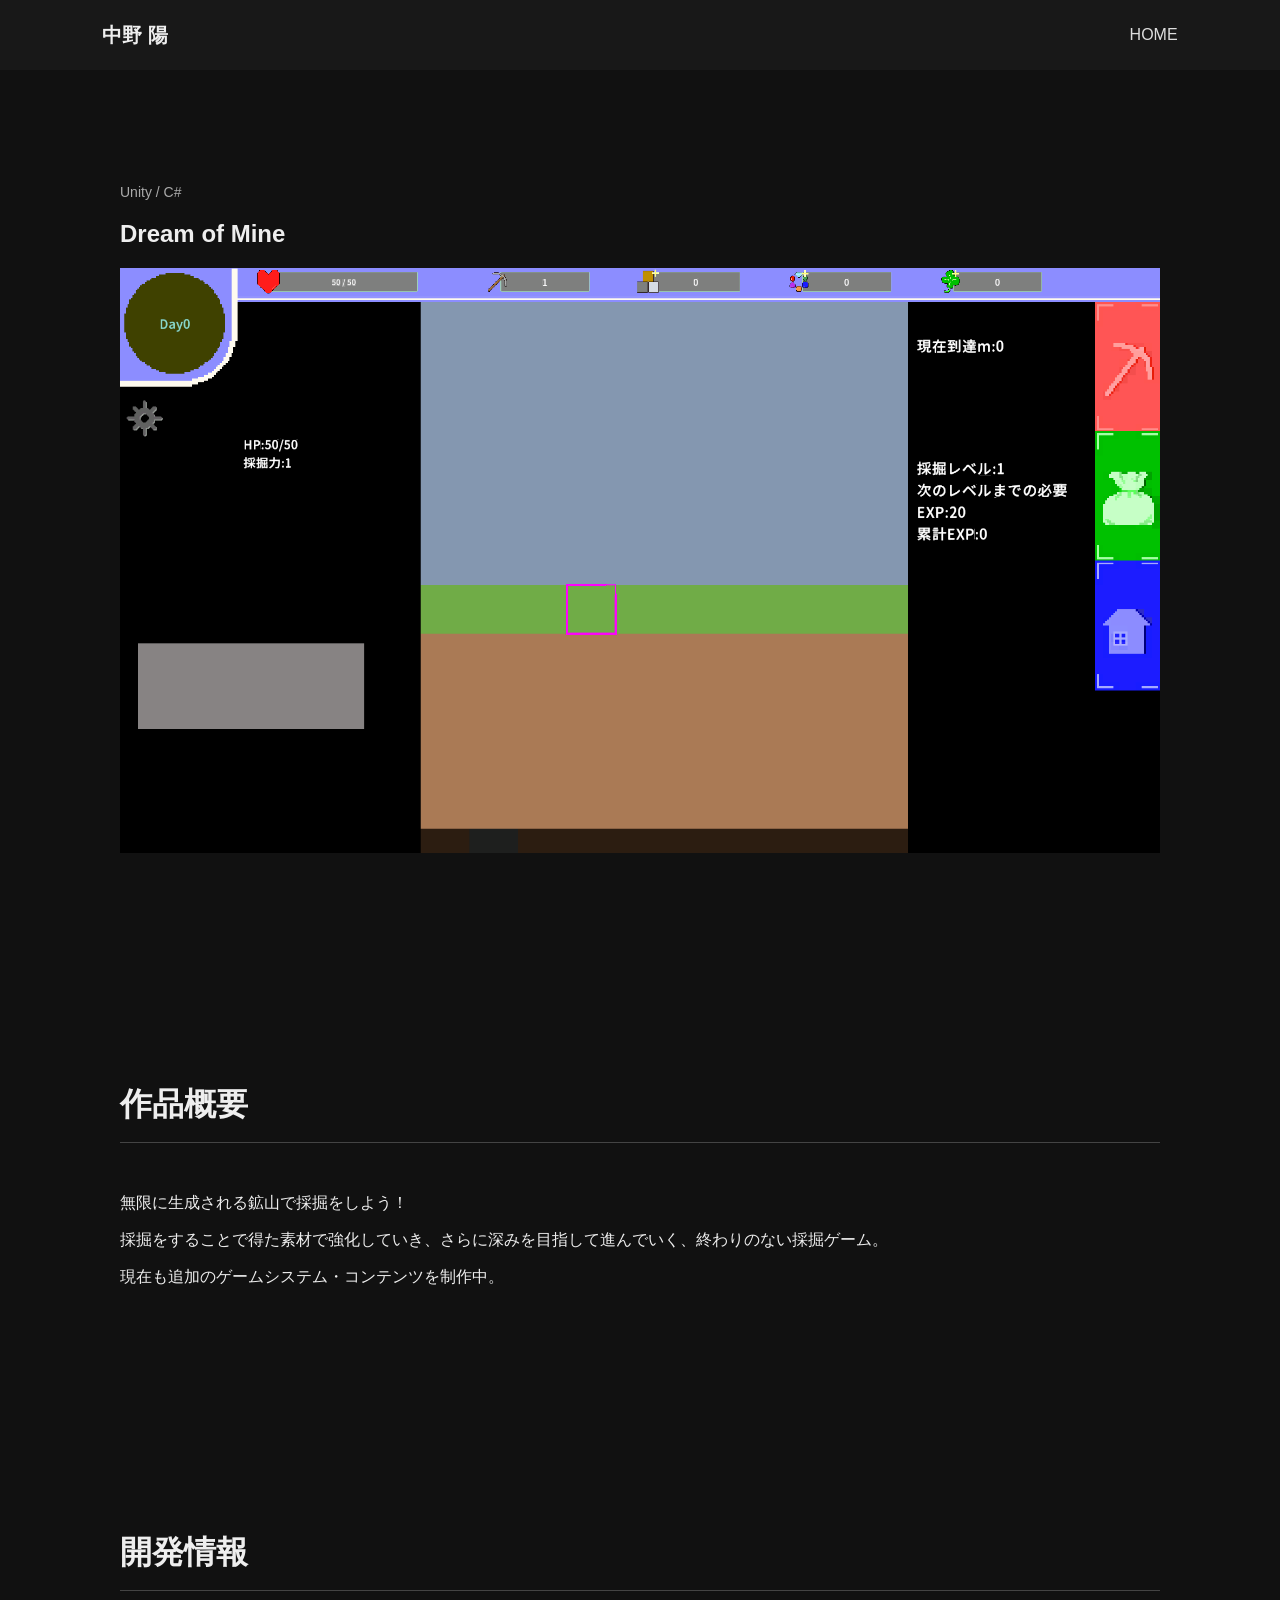
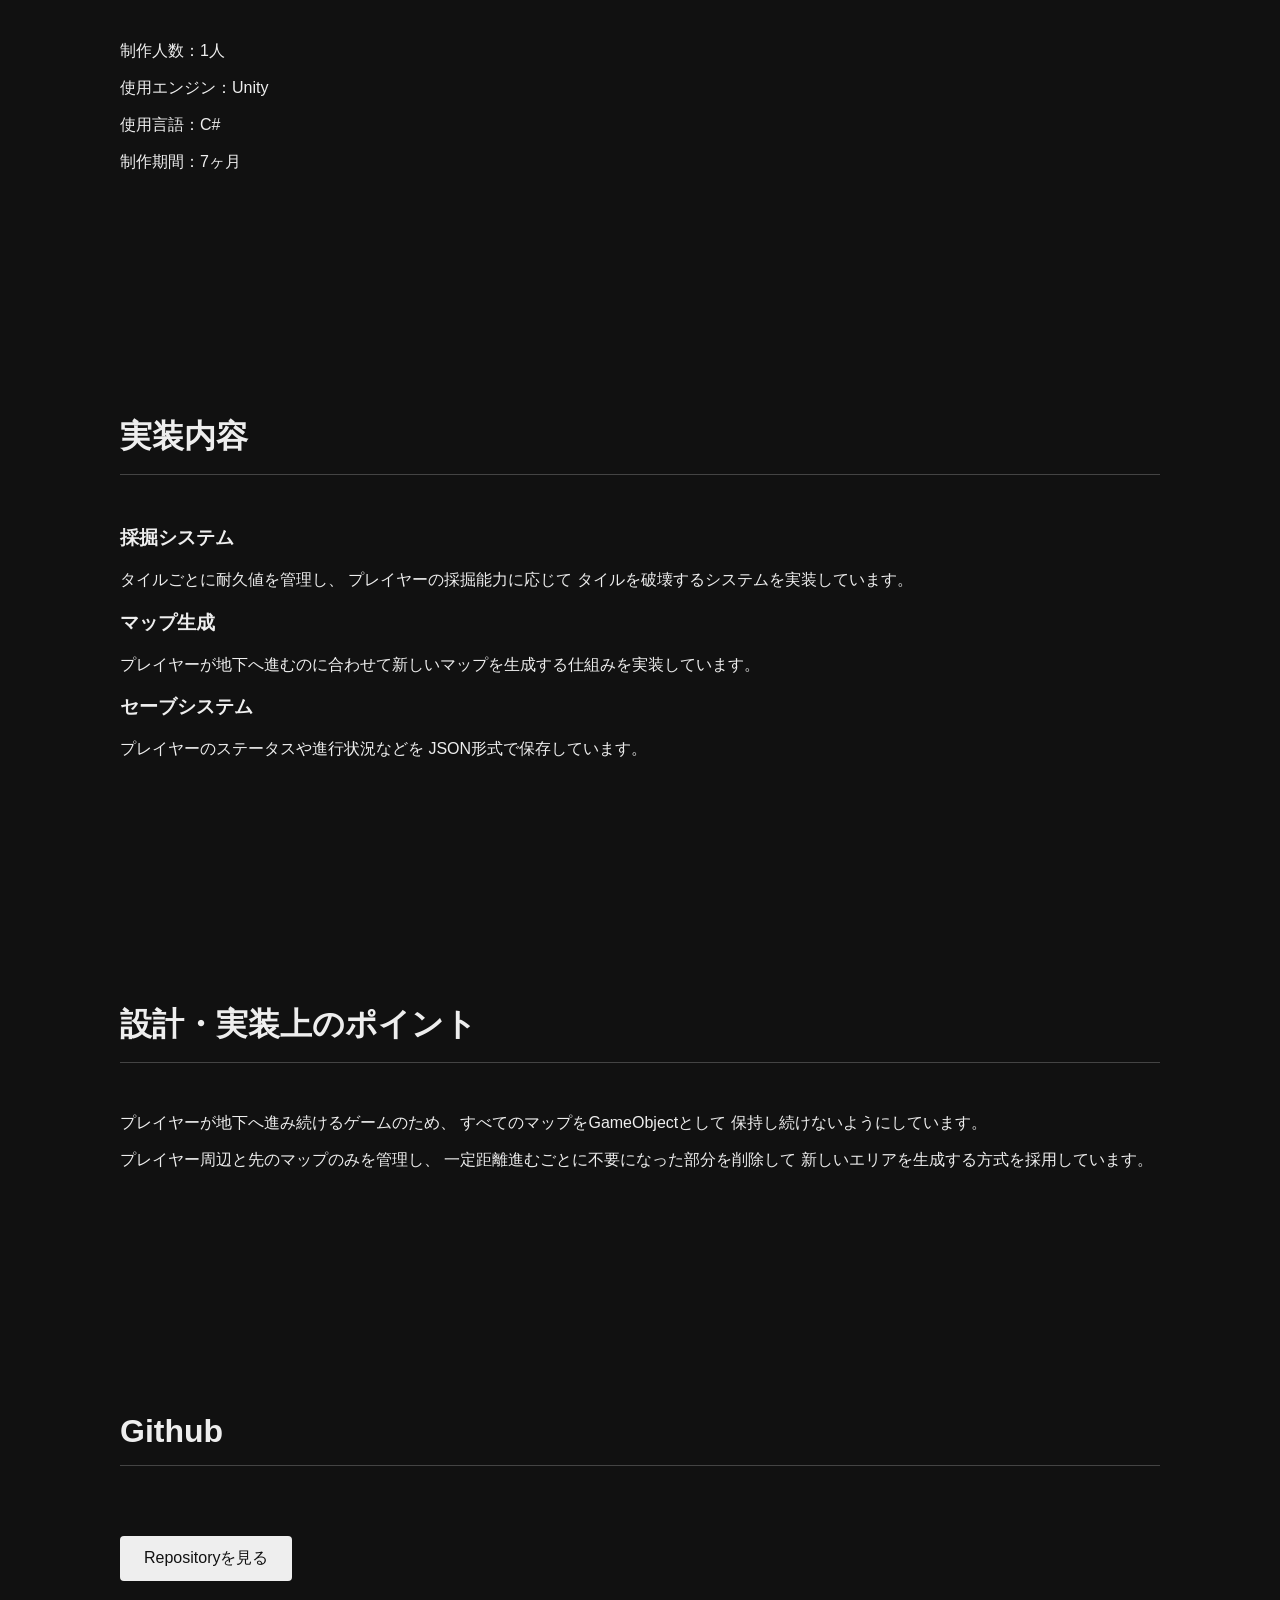
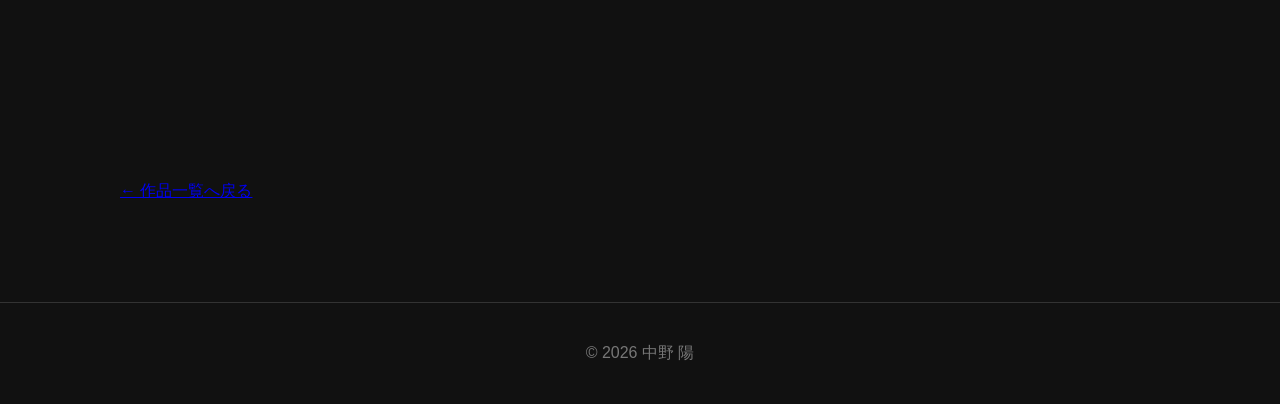
==== works/dream_of_mine.html @ 0bc2ce25 "Update dream_of_mine.html" ====
<!DOCTYPE html>
<html lang="ja">

<head>
    <meta charset="UTF-8">

    <meta
        name="viewport"
        content="width=device-width, initial-scale=1.0">

    <title>
        Dream of Mine | Portfolio
    </title>

    <link
        rel="stylesheet"
        href="../style.css">

</head>

<body>


<header>

    <h1>中野 陽</h1>

    <nav>

        <a href="../index.html">
            HOME
        </a>

    </nav>

</header>


<main>

    <section>

        <p class="work-type">
            Unity / C#
        </p>

        <h1>
            Dream of Mine
        </h1>

        <img
            src="../images/dream_of_mine/thumbnail.png"
            alt="Dream of Mine"
            style="width:100%;">

    </section>


    <section>

        <h2>作品概要</h2>

        <p>
            無限に生成される鉱山で採掘をしよう！
        </p>

        <p>
            採掘をすることで得た素材で強化していき、さらに深みを目指して進んでいく、終わりのない採掘ゲーム。
        </p>

        <p>
            現在も追加のゲームシステム・コンテンツを制作中。
        </p>
    </section>


    <section>

        <h2>開発情報</h2>

        <p>
            制作人数：1人
        </p>

        <p>
            使用エンジン：Unity
        </p>

        <p>
            使用言語：C#
        </p>

        <p>
            制作期間：7ヶ月
        </p>

    </section>


    <section>

        <h2>実装内容</h2>

        <h3>採掘システム</h3>

        <p>
            タイルごとに耐久値を管理し、
            プレイヤーの採掘能力に応じて
            タイルを破壊するシステムを実装しています。
        </p>


        <h3>マップ生成</h3>

        <p>
            プレイヤーが地下へ進むのに合わせて新しいマップを生成する仕組みを実装しています。
        </p>


        <h3>セーブシステム</h3>

        <p>
            プレイヤーのステータスや進行状況などを
            JSON形式で保存しています。
        </p>

    </section>


    <section>

        <h2>設計・実装上のポイント</h2>

        <p>
            プレイヤーが地下へ進み続けるゲームのため、
            すべてのマップをGameObjectとして
            保持し続けないようにしています。
        </p>

        <p>
            プレイヤー周辺と先のマップのみを管理し、
            一定距離進むごとに不要になった部分を削除して
            新しいエリアを生成する方式を採用しています。
        </p>

    </section>


    <section>

        <h2>Github</h2>

        <a
            class="button"
            href="https://github.com/yomogi1024cat05-coder"
            target="_blank">

            Repositoryを見る

        </a>

    </section>


    <section>

        <a
            href="../index.html#works">

            ← 作品一覧へ戻る

        </a>

    </section>

</main>


<footer>

    © 2026 中野 陽

</footer>


</body>

</html>
---- style.css ----
* {
    box-sizing: border-box;
}

html {
    scroll-behavior: smooth;
}

body {
    margin: 0;
    font-family:
        "Noto Sans JP",
        "Yu Gothic",
        sans-serif;

    background: #111;
    color: #eee;
}


/* =========================
   Header
========================= */

header {
    height: 70px;

    display: flex;
    align-items: center;
    justify-content: space-between;

    padding: 0 8%;

    background: #181818;

    position: sticky;
    top: 0;

    z-index: 100;
}

header h1 {
    font-size: 20px;
}

nav {
    display: flex;
    gap: 30px;
}

nav a {
    color: #ddd;
    text-decoration: none;
}

nav a:hover {
    color: white;
}


/* =========================
   Main
========================= */

main {
    max-width: 1100px;
    margin: auto;
}

section {
    padding: 100px 30px;
}

section > h2 {
    font-size: 32px;

    margin-bottom: 50px;

    border-bottom: 1px solid #444;

    padding-bottom: 15px;
}


/* =========================
   Hero
========================= */

.hero {
    min-height: 650px;

    display: flex;
    flex-direction: column;
    justify-content: center;
}

.hero h2 {
    font-size: 64px;
    margin: 5px 0 20px;
}

.hero-subtitle {
    letter-spacing: 4px;
    color: #aaa;
}


/* =========================
   Button
========================= */

.button {
    display: inline-block;

    width: fit-content;

    margin-top: 20px;
    padding: 12px 24px;

    background: #eee;
    color: #111;

    text-decoration: none;

    border-radius: 4px;
}

.button:hover {
    background: white;
}


/* =========================
   Works
========================= */

.works-grid {
    display: grid;

    grid-template-columns:
        repeat(auto-fit, minmax(300px, 1fr));

    gap: 40px;
}

.work-card {
    background: #1b1b1b;

    border: 1px solid #333;

    border-radius: 8px;

    overflow: hidden;
}

.work-card img {
    width: 100%;
    height: 220px;

    object-fit: cover;

    background: #333;
}

.work-content {
    padding: 25px;
}

.work-content h3 {
    font-size: 25px;

    margin-top: 5px;
}

.work-type {
    color: #aaa;

    font-size: 14px;
}


/* =========================
   Skills
========================= */

.skills-grid {
    display: grid;

    grid-template-columns:
        repeat(auto-fit, minmax(220px, 1fr));

    gap: 20px;
}

.skill {
    padding: 25px;

    background: #1b1b1b;

    border: 1px solid #333;

    border-radius: 6px;
}

.skill h3 {
    margin-top: 0;
}


/* =========================
   Footer
========================= */

footer {
    text-align: center;

    padding: 40px;

    color: #777;

    border-top: 1px solid #333;
}


/* =========================
   Smartphone
========================= */

@media (max-width: 700px) {

    header {
        padding: 0 20px;
    }

    nav {
        gap: 12px;
        font-size: 12px;
    }

    .hero h2 {
        font-size: 45px;
    }

    section {
        padding: 70px 20px;
    }

}
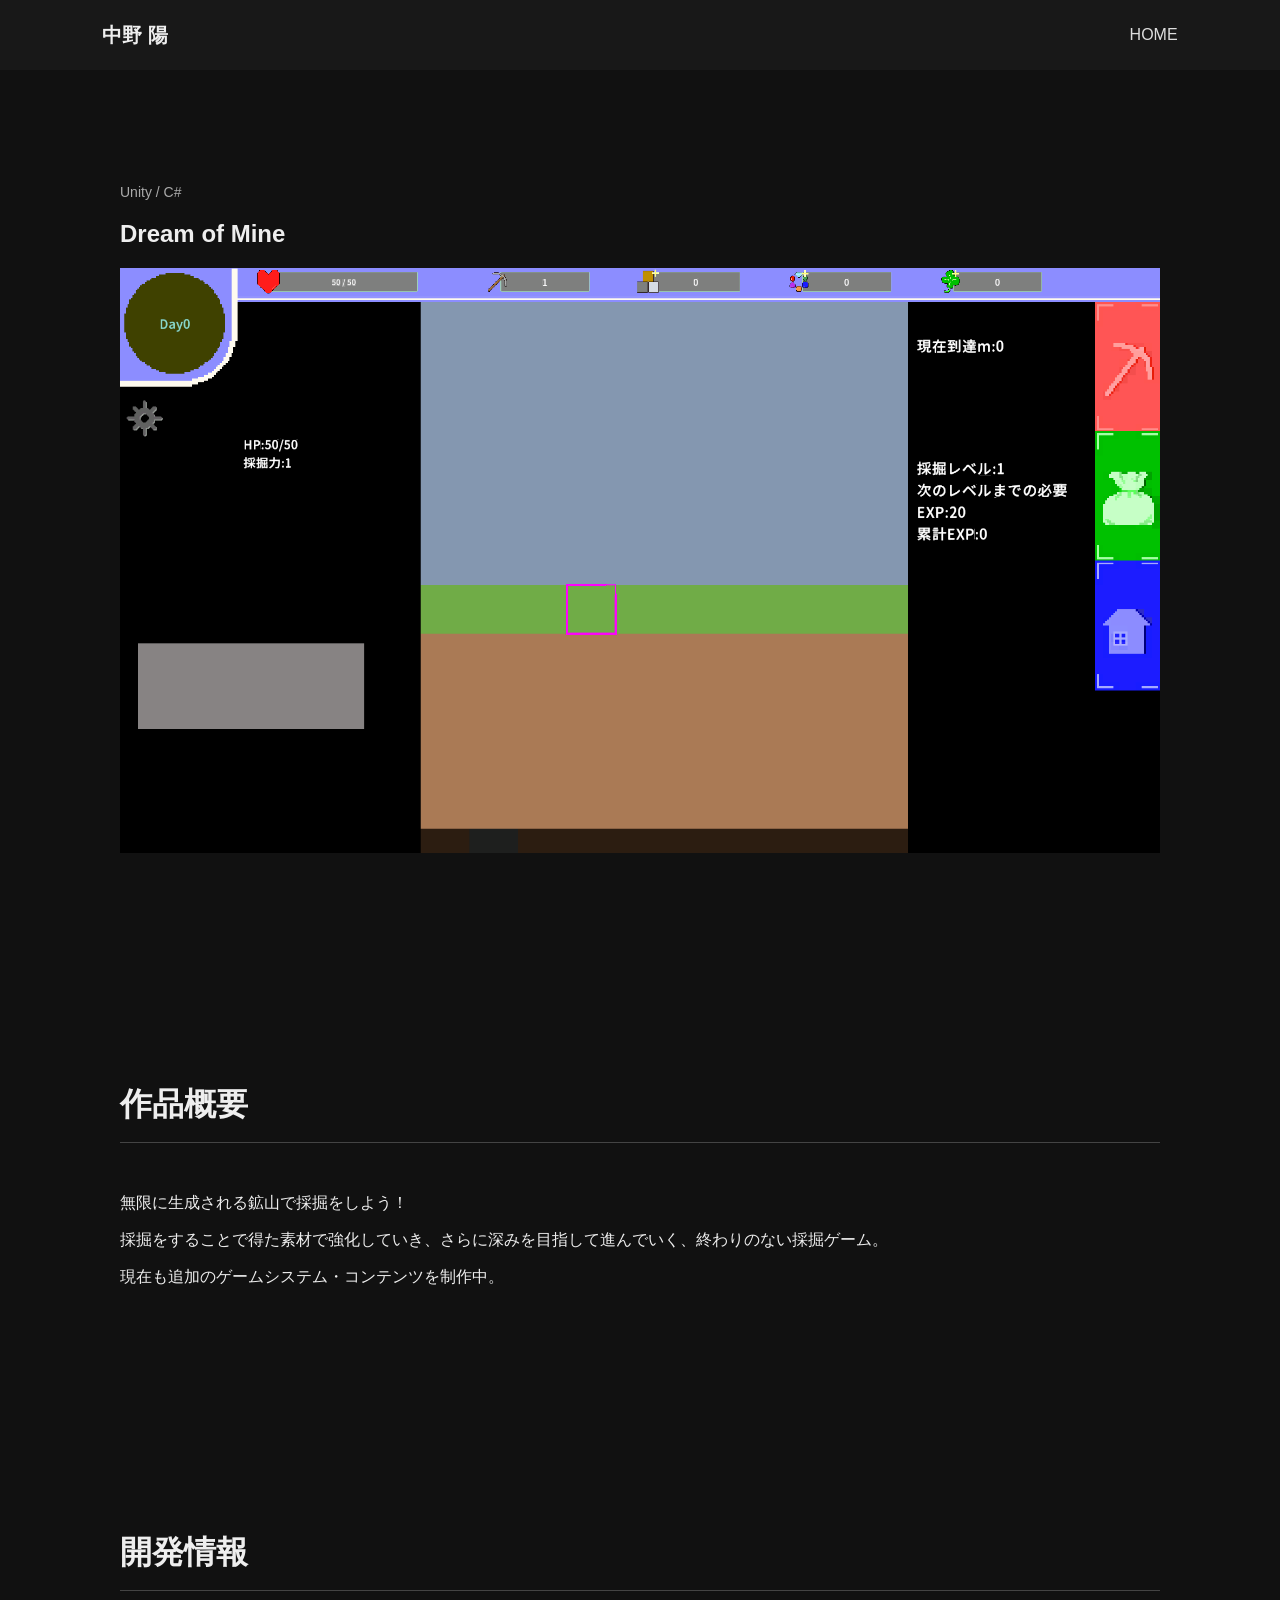
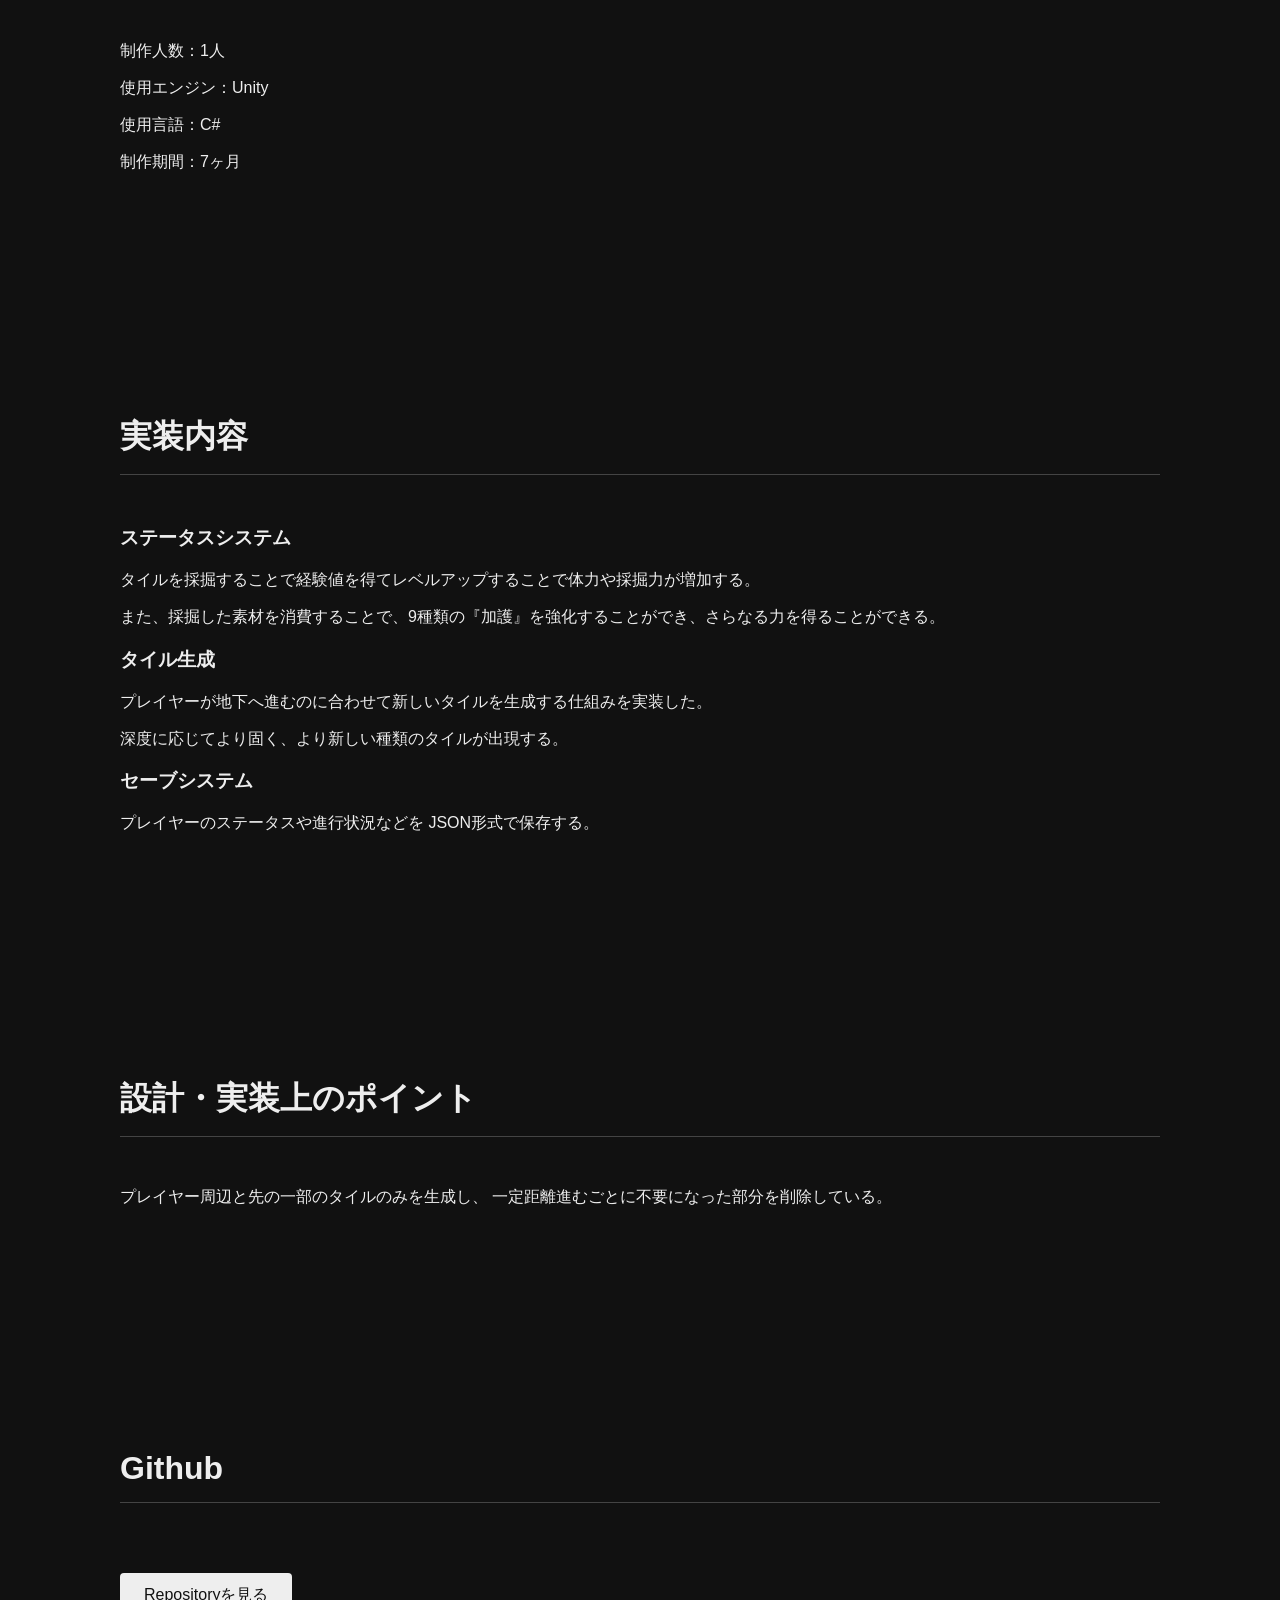
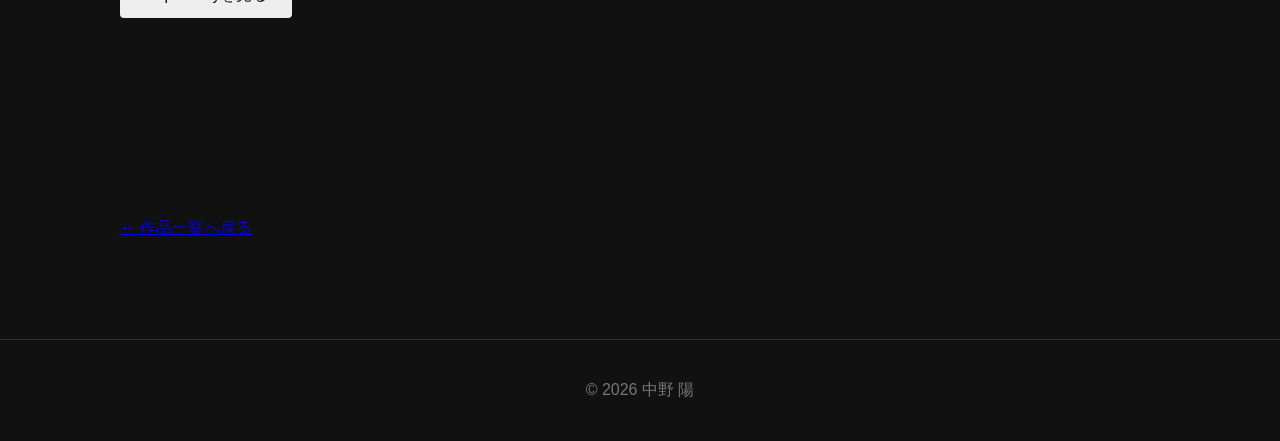
==== commit 3c002fab: "dream_of_mine.html の更新" ====
--- a/works/dream_of_mine.html
+++ b/works/dream_of_mine.html
@@ -101,27 +101,30 @@
 
         <h2>実装内容</h2>
 
-        <h3>採掘システム</h3>
+        <h3>ステータスシステム</h3>
 
         <p>
-            タイルごとに耐久値を管理し、
-            プレイヤーの採掘能力に応じて
-            タイルを破壊するシステムを実装しています。
+            タイルを採掘することで経験値を得てレベルアップすることで体力や採掘力が増加する。        </p>
+<p>
+            また、採掘した素材を消費することで、9種類の『加護』を強化することができ、さらなる力を得ることができる。
         </p>
 
 
-        <h3>マップ生成</h3>
+        <h3>タイル生成</h3>
 
         <p>
-            プレイヤーが地下へ進むのに合わせて新しいマップを生成する仕組みを実装しています。
+            プレイヤーが地下へ進むのに合わせて新しいタイルを生成する仕組みを実装した。
         </p>
 
+<p>
+            深度に応じてより固く、より新しい種類のタイルが出現する。
+        </p>
 
         <h3>セーブシステム</h3>
 
         <p>
             プレイヤーのステータスや進行状況などを
-            JSON形式で保存しています。
+            JSON形式で保存する。
         </p>
 
     </section>
@@ -132,15 +135,12 @@
         <h2>設計・実装上のポイント</h2>
 
         <p>
-            プレイヤーが地下へ進み続けるゲームのため、
-            すべてのマップをGameObjectとして
-            保持し続けないようにしています。
+          
         </p>
 
         <p>
-            プレイヤー周辺と先のマップのみを管理し、
-            一定距離進むごとに不要になった部分を削除して
-            新しいエリアを生成する方式を採用しています。
+            プレイヤー周辺と先の一部のタイルのみを生成し、
+            一定距離進むごとに不要になった部分を削除している。
         </p>
 
     </section>
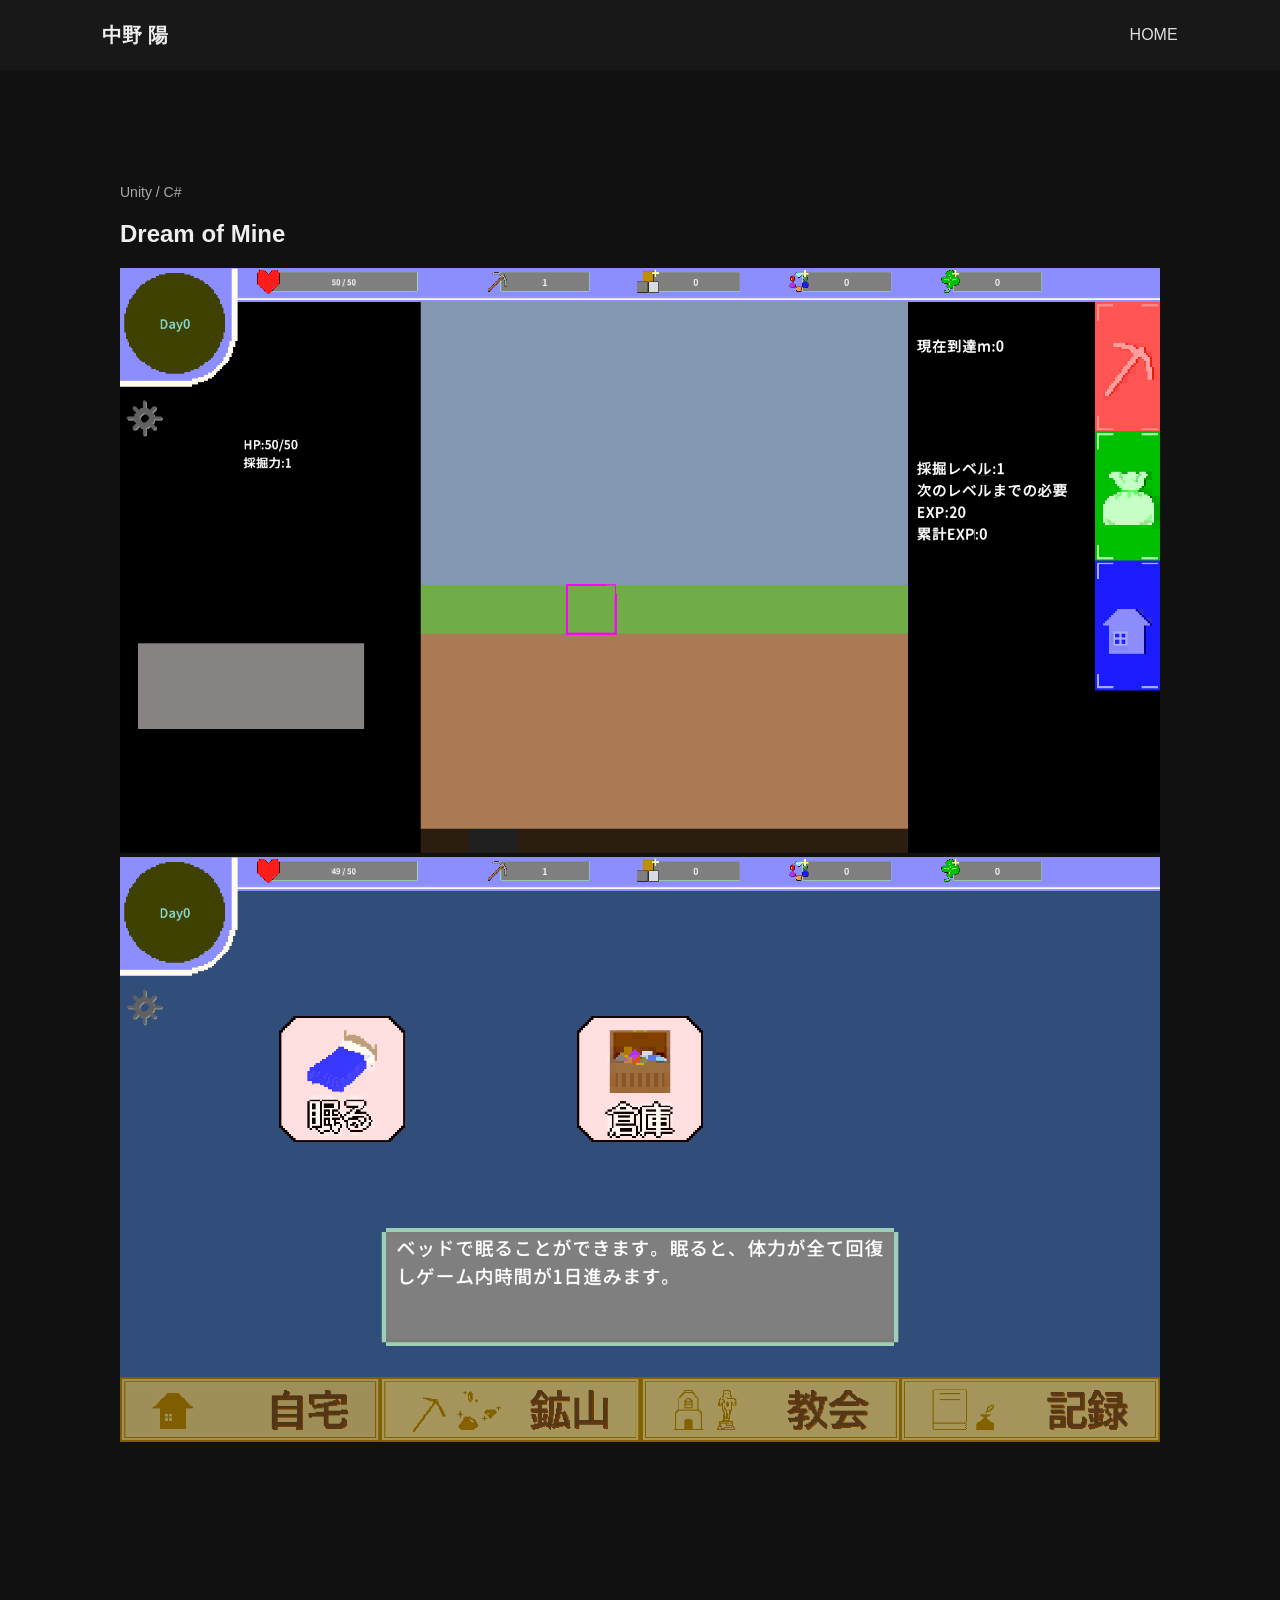
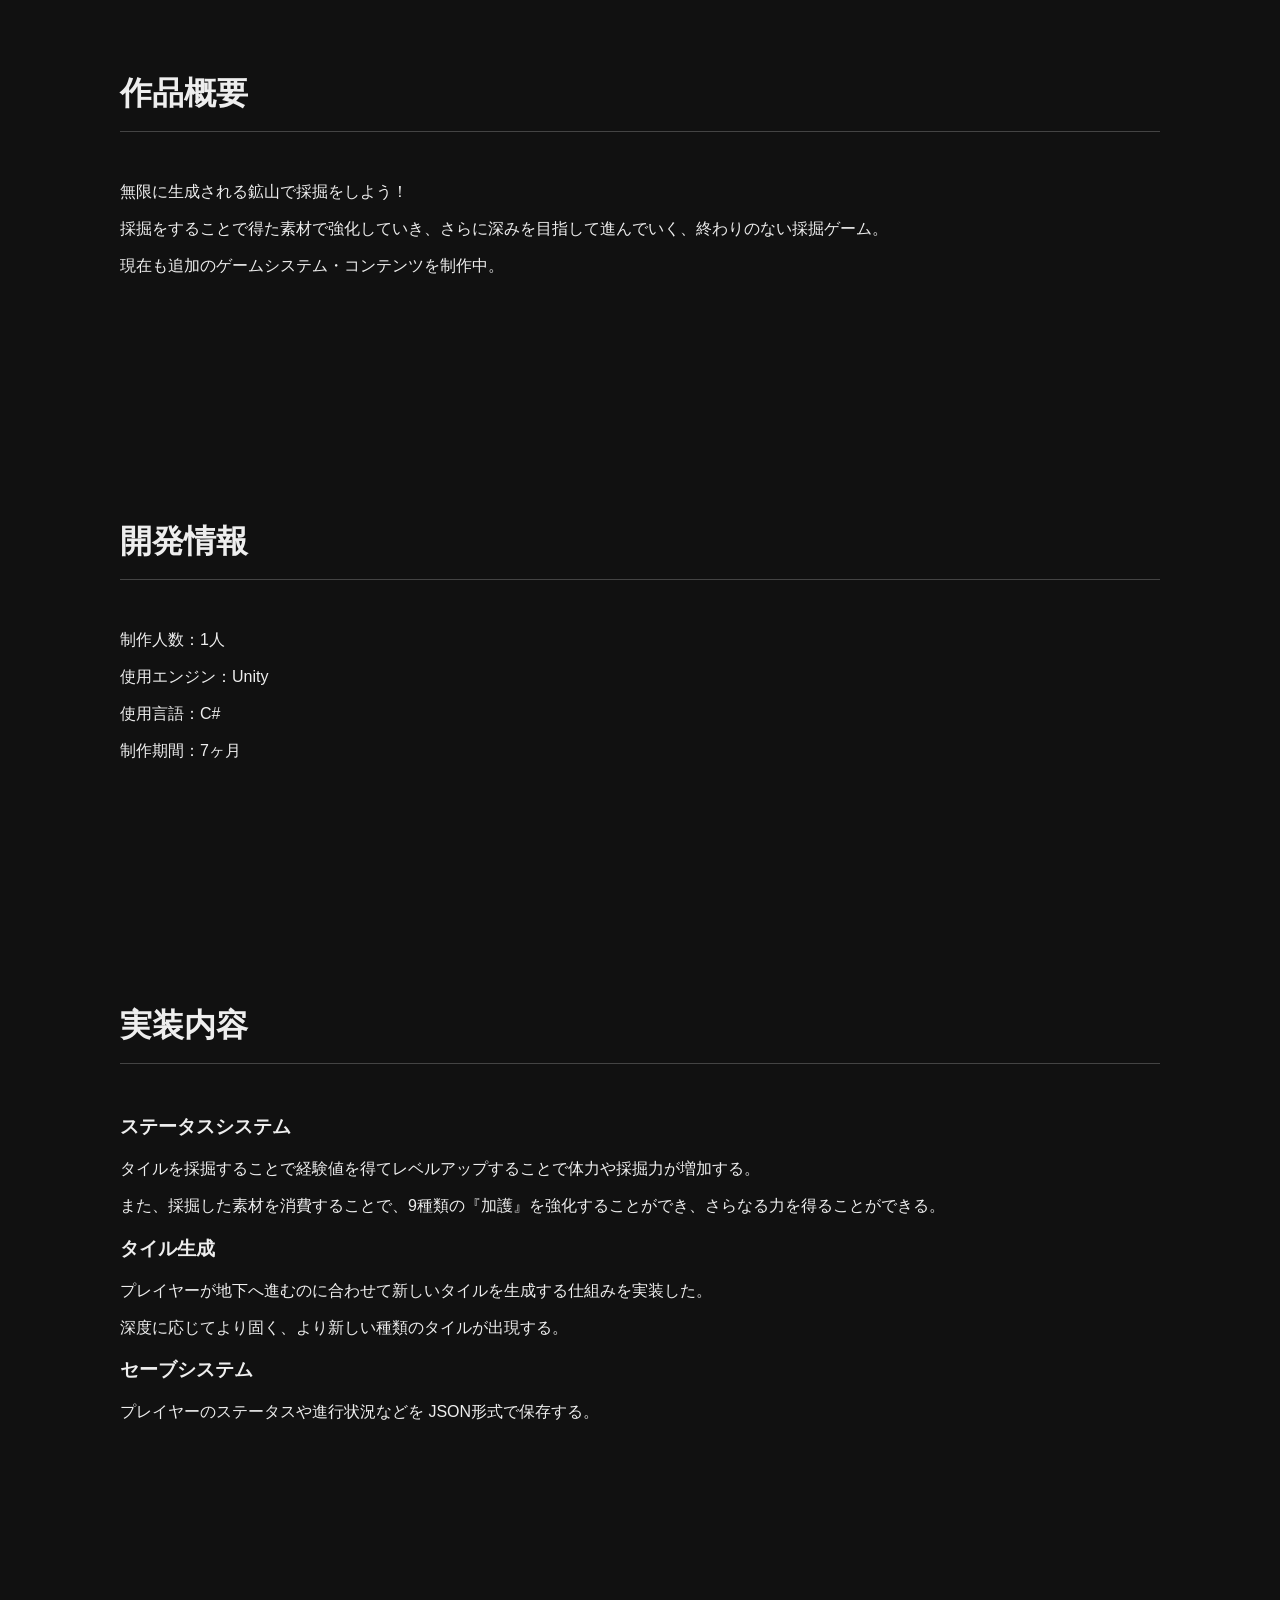
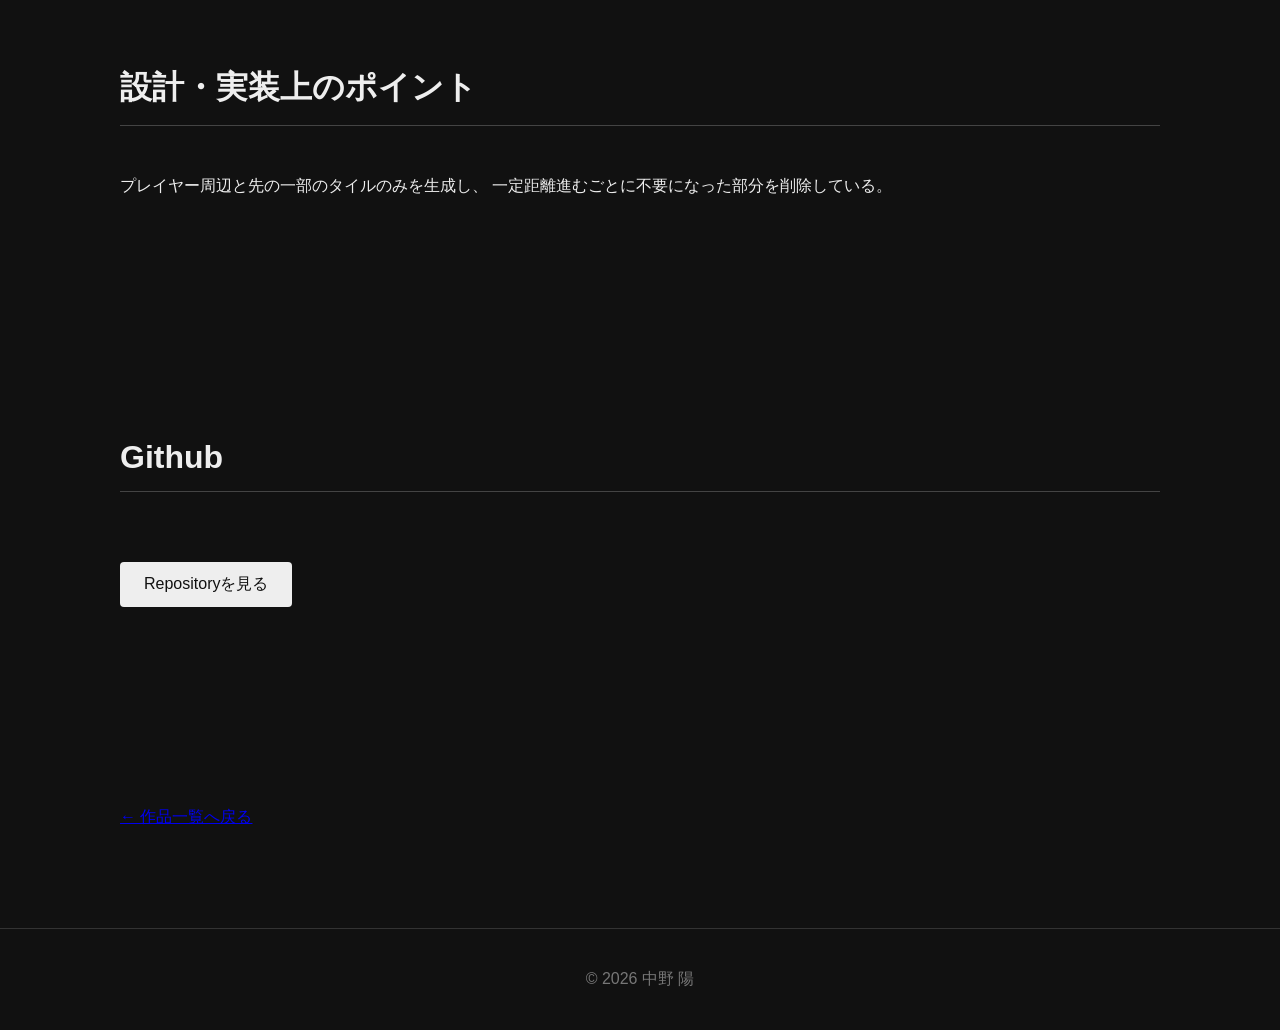
==== commit aac4b8d5: "Update dream_of_mine.html" ====
--- a/works/dream_of_mine.html
+++ b/works/dream_of_mine.html
@@ -50,6 +50,10 @@
 
         <img
             src="../images/dream_of_mine/thumbnail.png"
+            alt="Dream of Mine"
+            style="width:100%;">
+        <img
+            src="../images/dream_of_mine/schreenshot_1.png"
             alt="Dream of Mine"
             style="width:100%;">
 
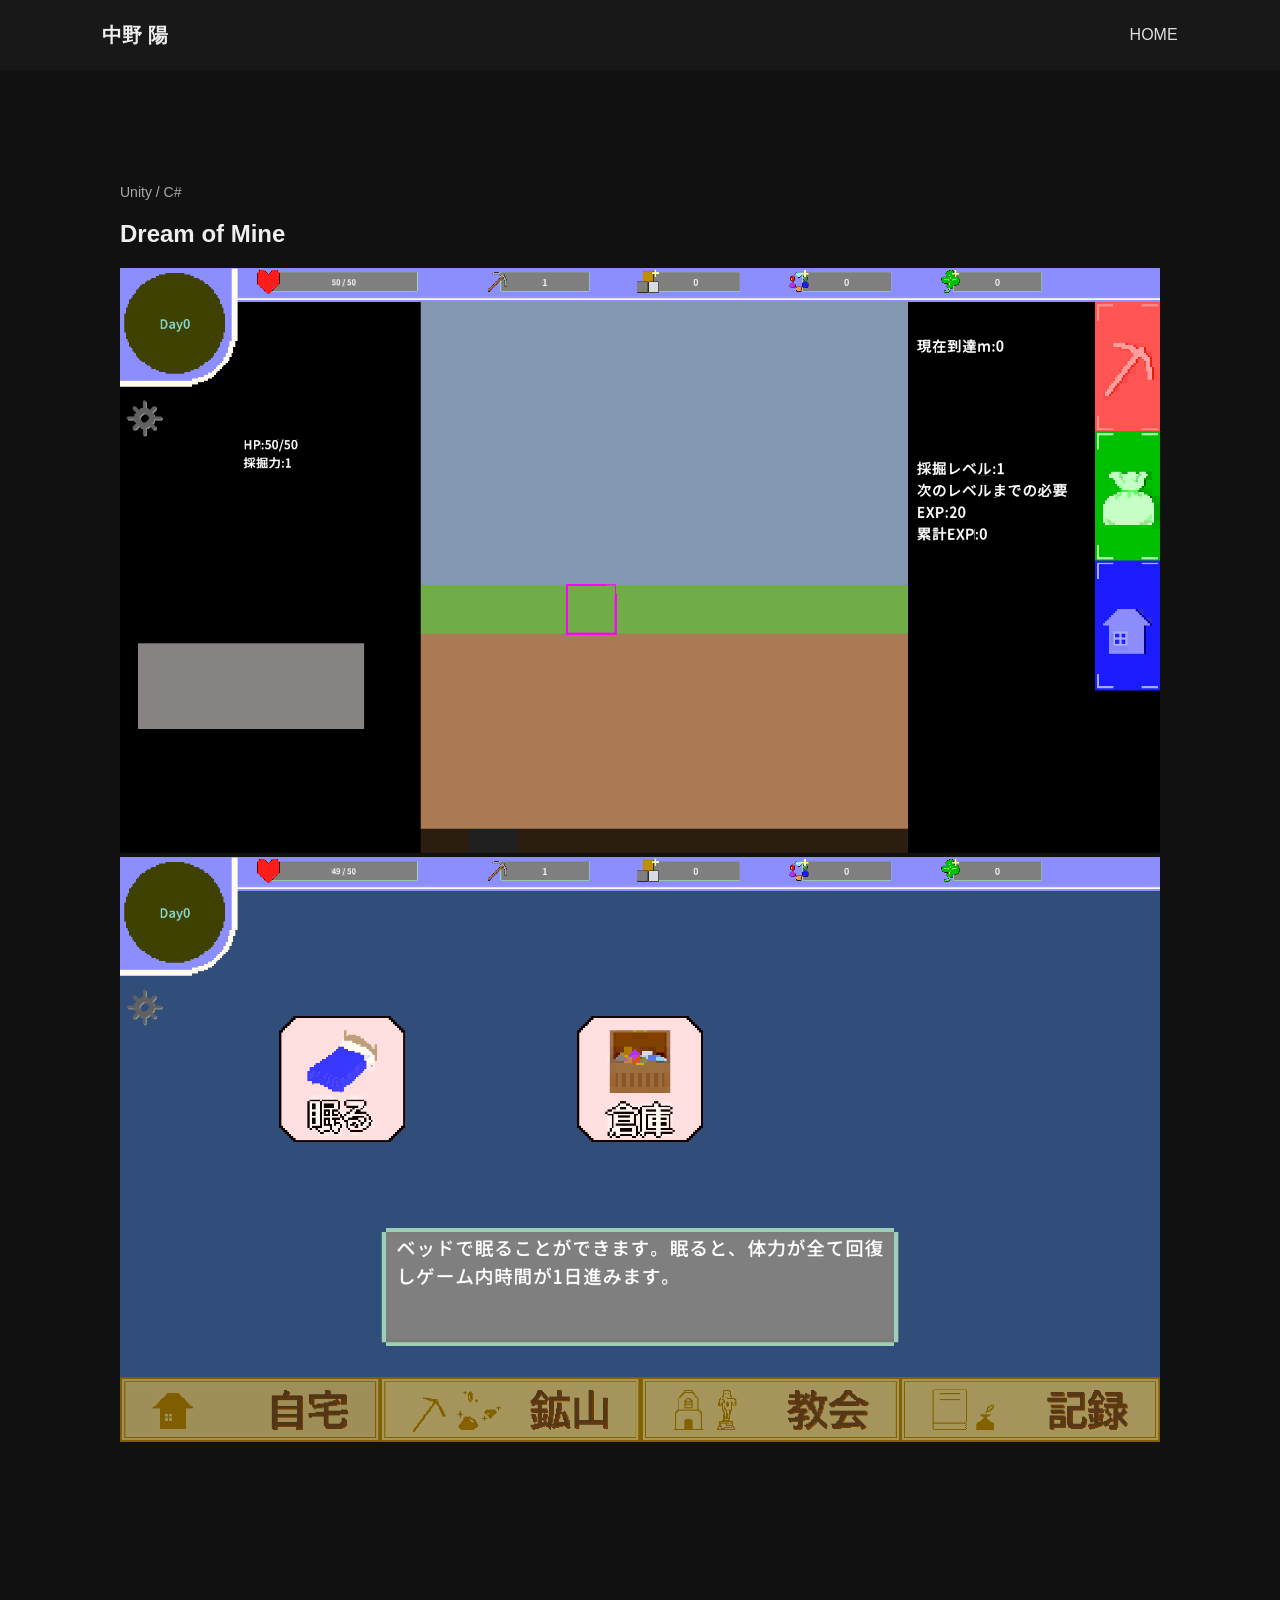
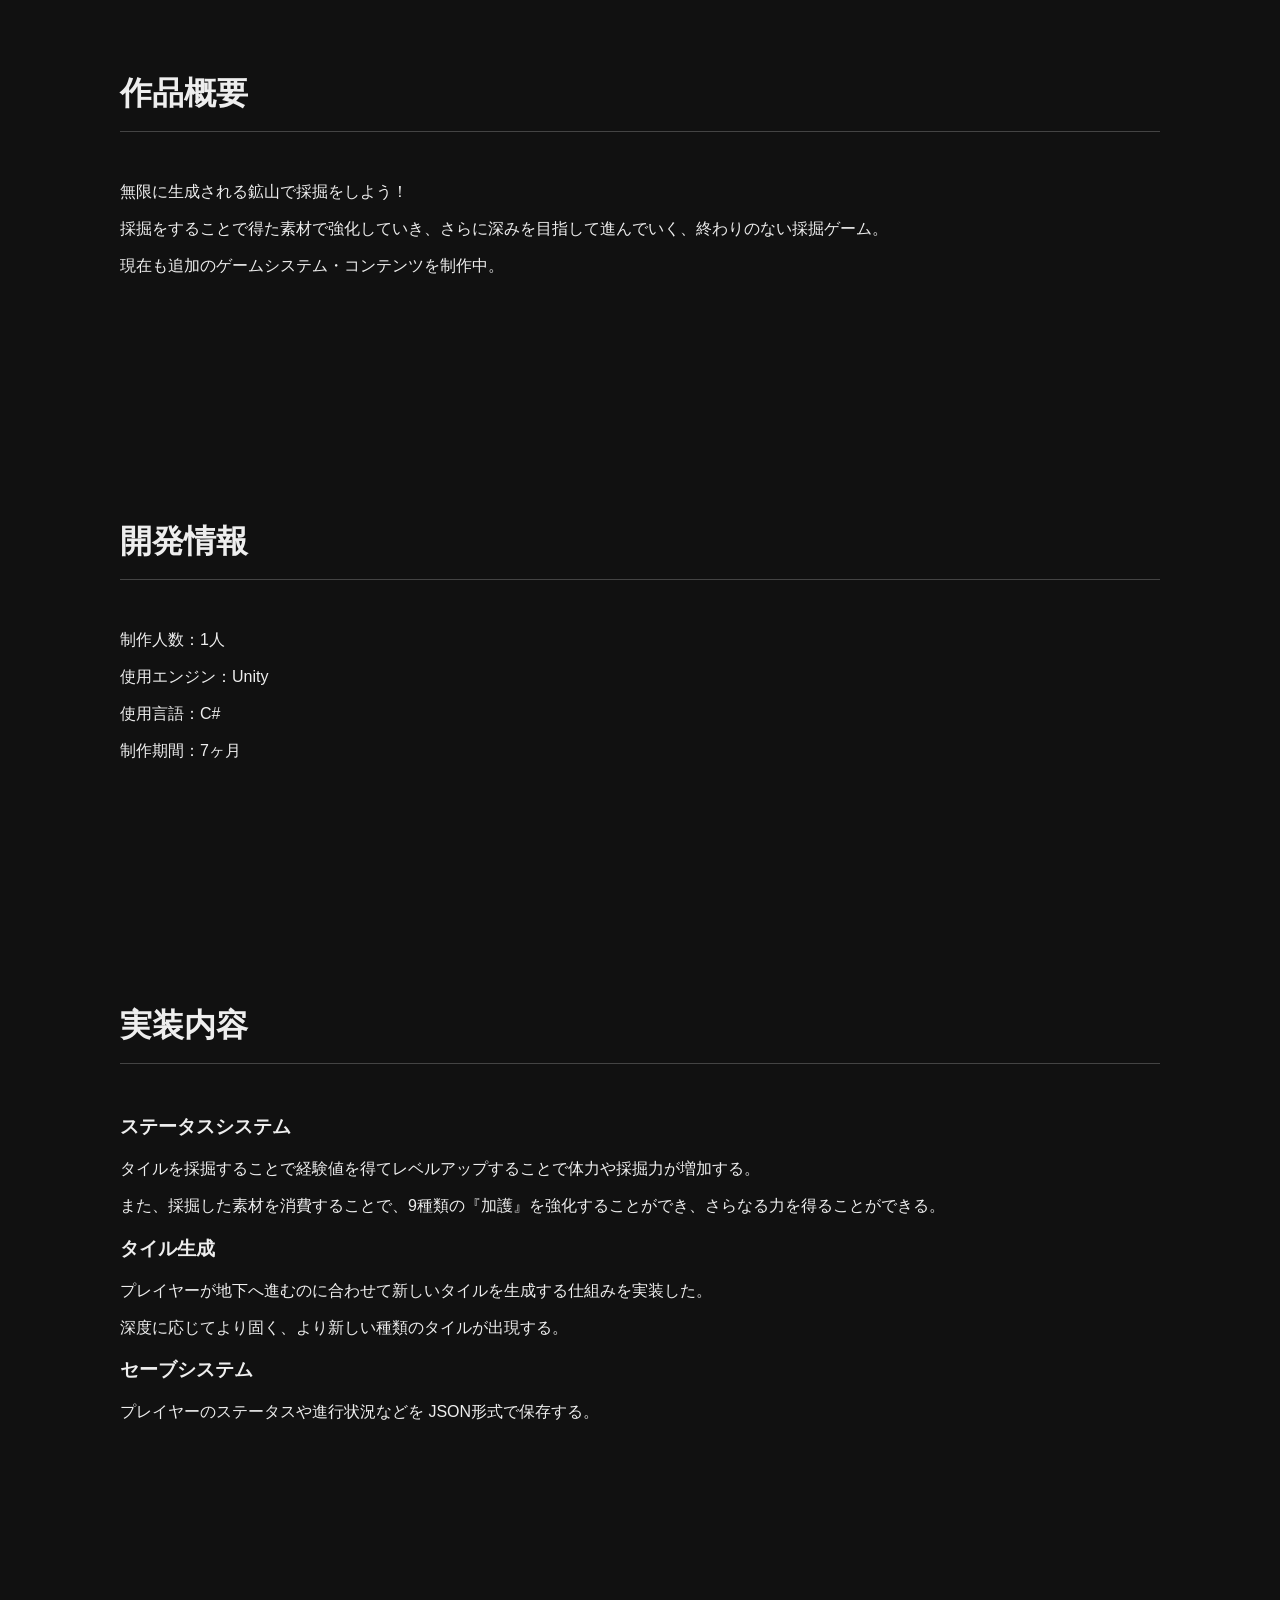
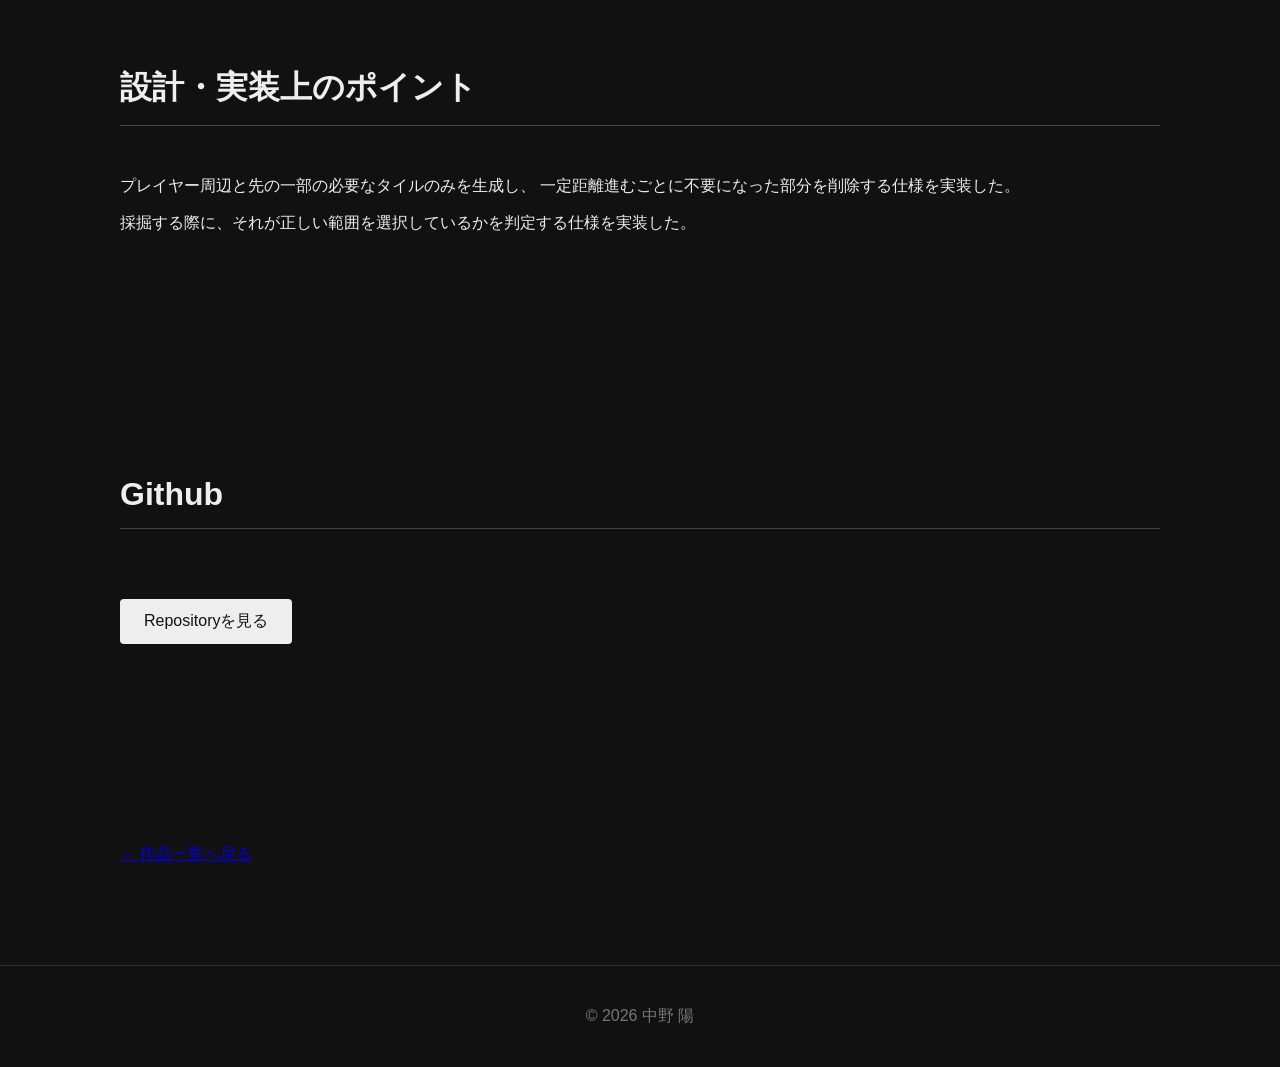
==== commit 6cde4818: "dream_of_mine.html の更新" ====
--- a/works/dream_of_mine.html
+++ b/works/dream_of_mine.html
@@ -139,12 +139,13 @@
         <h2>設計・実装上のポイント</h2>
 
         <p>
-          
+            プレイヤー周辺と先の一部の必要なタイルのみを生成し、
+            一定距離進むごとに不要になった部分を削除する仕様を実装した。
         </p>
-
-        <p>
-            プレイヤー周辺と先の一部のタイルのみを生成し、
-            一定距離進むごとに不要になった部分を削除している。
+<p>
+        </p>
+<p>
+            採掘する際に、それが正しい範囲を選択しているかを判定する仕様を実装した。
         </p>
 
     </section>
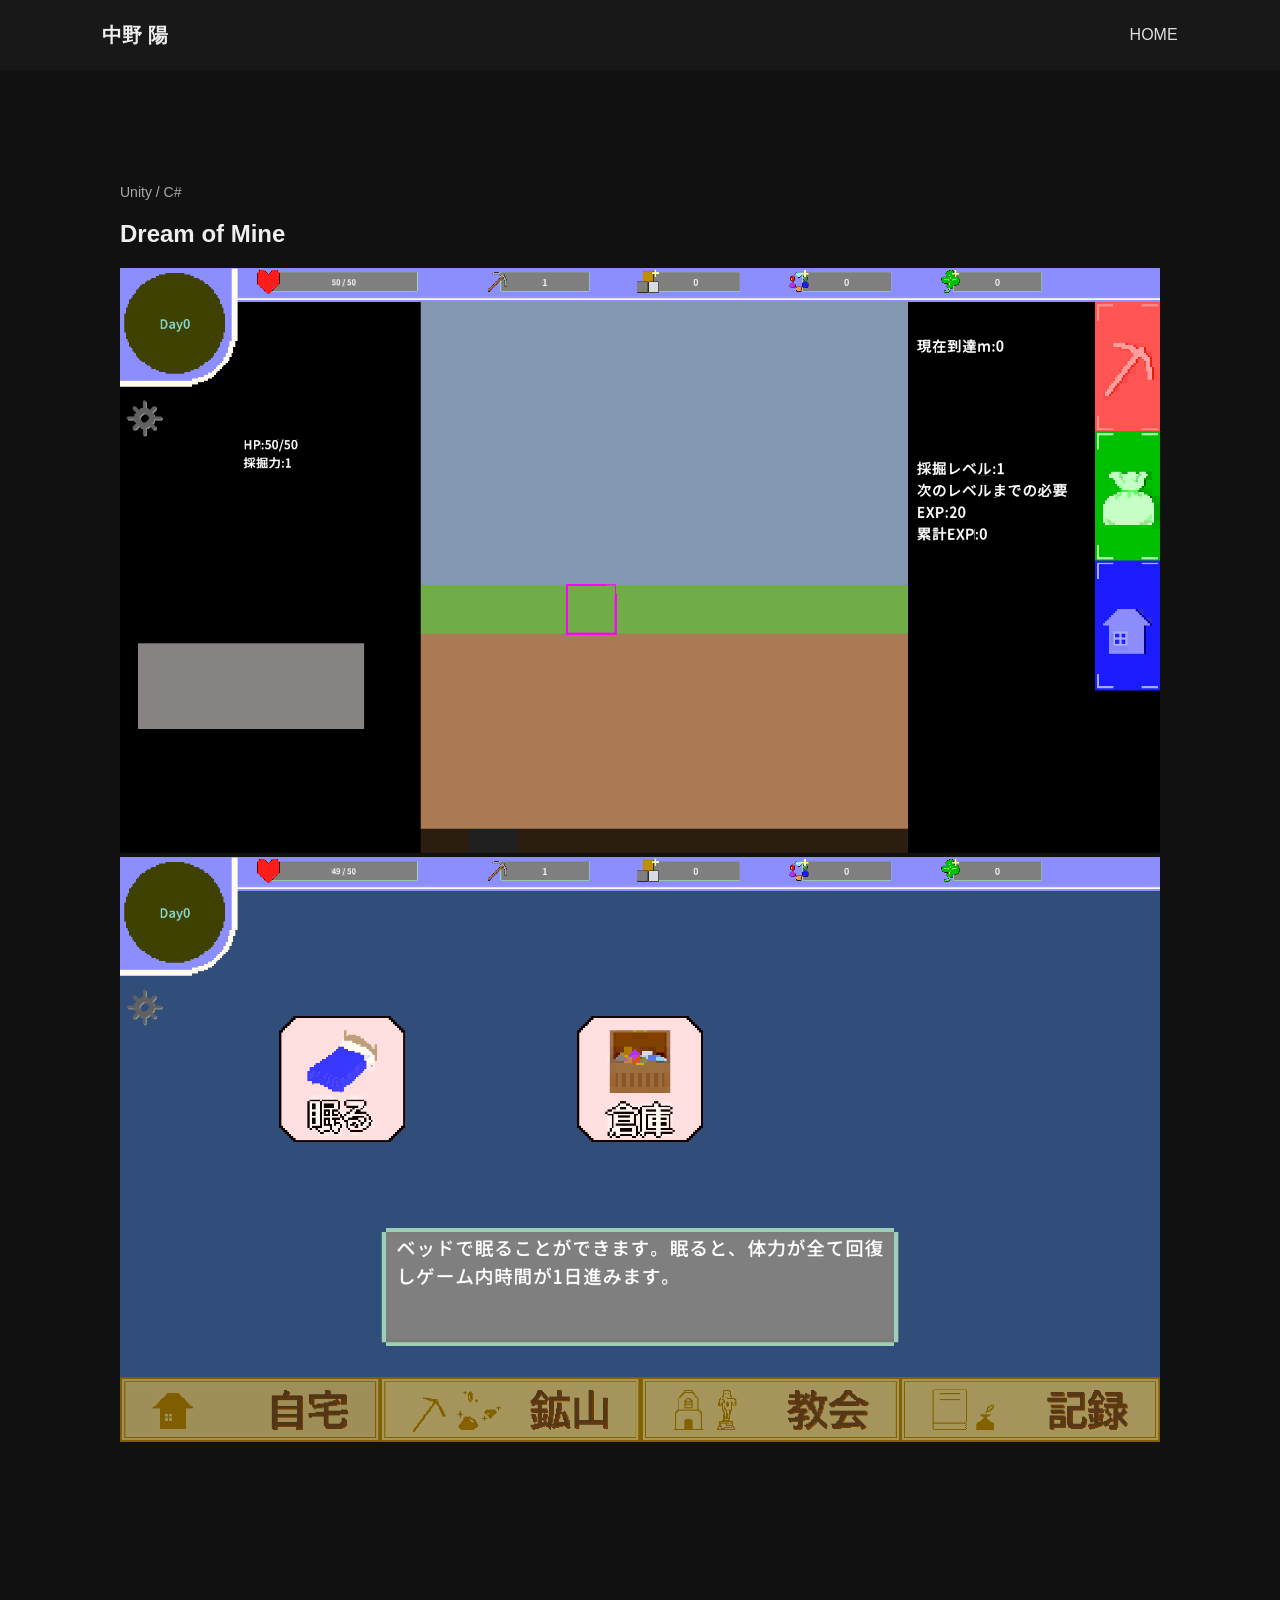
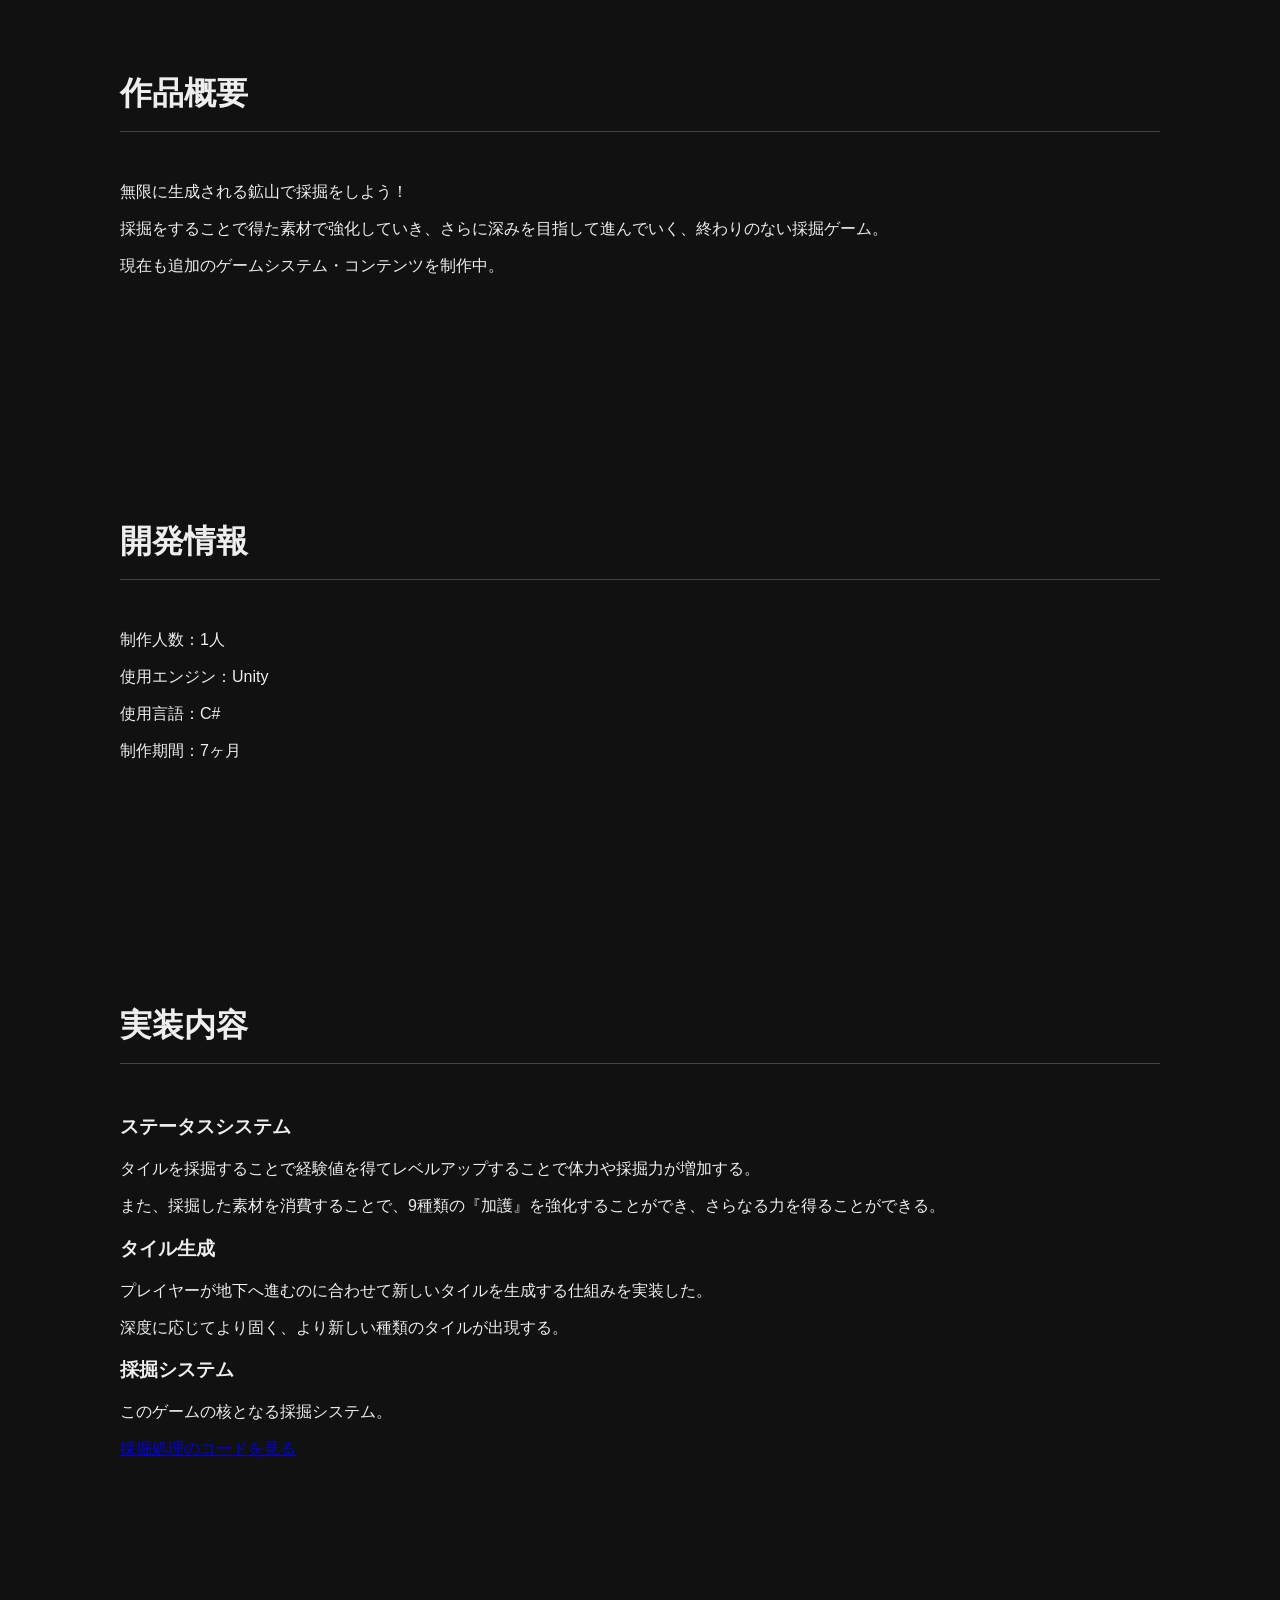
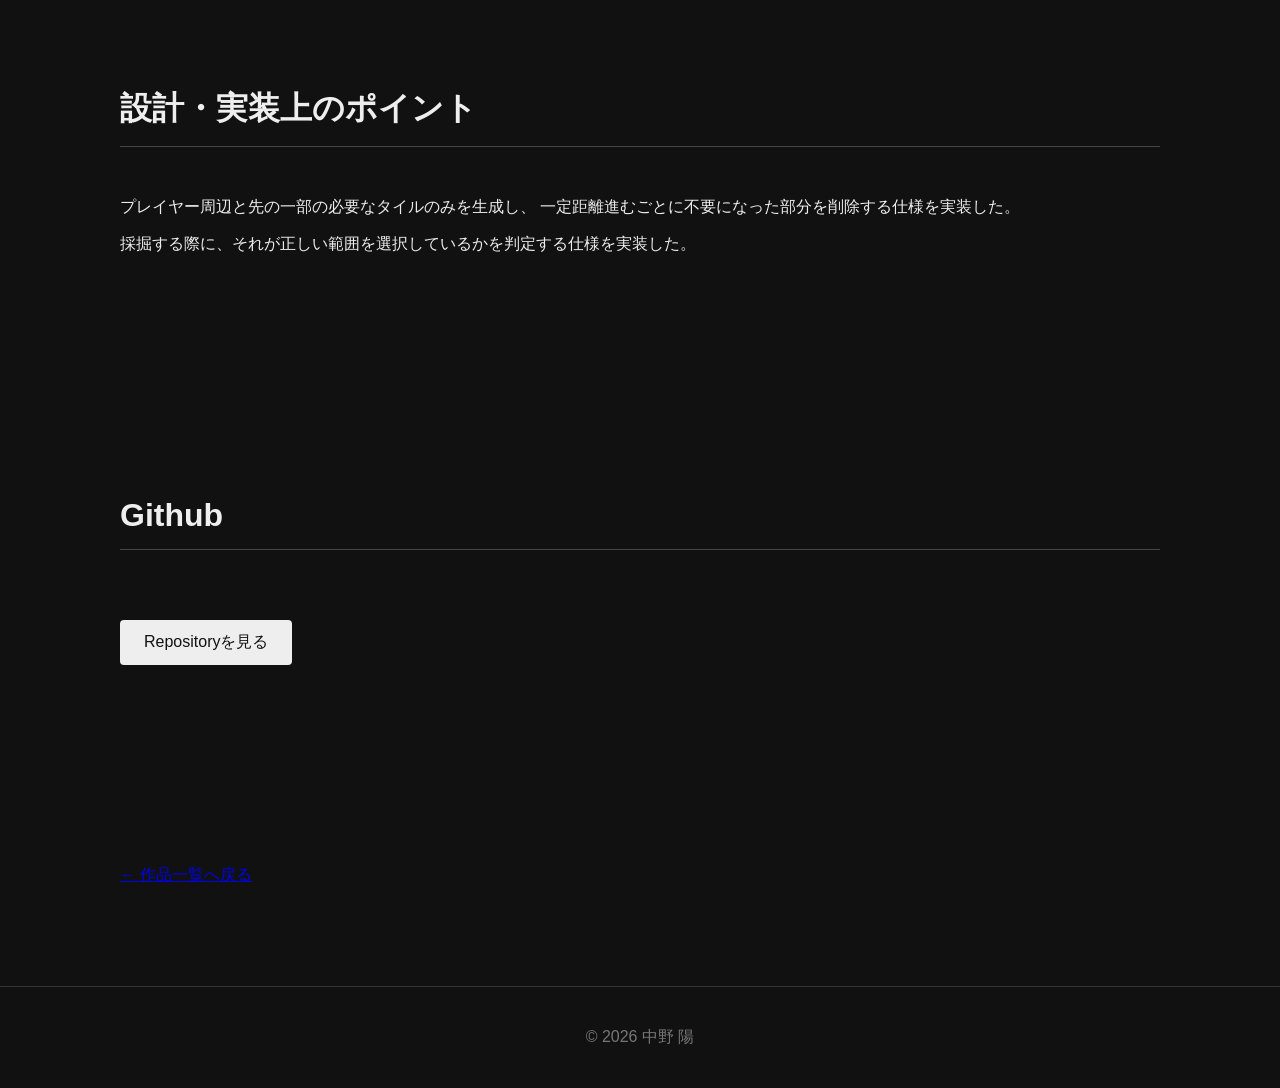
==== commit 1399317a: "dream_of_mine.html の更新" ====
--- a/works/dream_of_mine.html
+++ b/works/dream_of_mine.html
@@ -124,13 +124,19 @@
             深度に応じてより固く、より新しい種類のタイルが出現する。
         </p>
 
-        <h3>セーブシステム</h3>
+        <h3>採掘システム</h3>
 
         <p>
-            プレイヤーのステータスや進行状況などを
-            JSON形式で保存する。
+            このゲームの核となる採掘システム。
         </p>
+<a
+    href="https://github.com/yomogi1024cat05-coder/dream_of_mine/blob/main/Assets%2FScripts%2FPlayeractivety%2FMiningTile.cs"
+    target="_blank"
+    rel="noopener noreferrer">
 
+    採掘処理のコードを見る
+
+</a>
     </section>
 
 
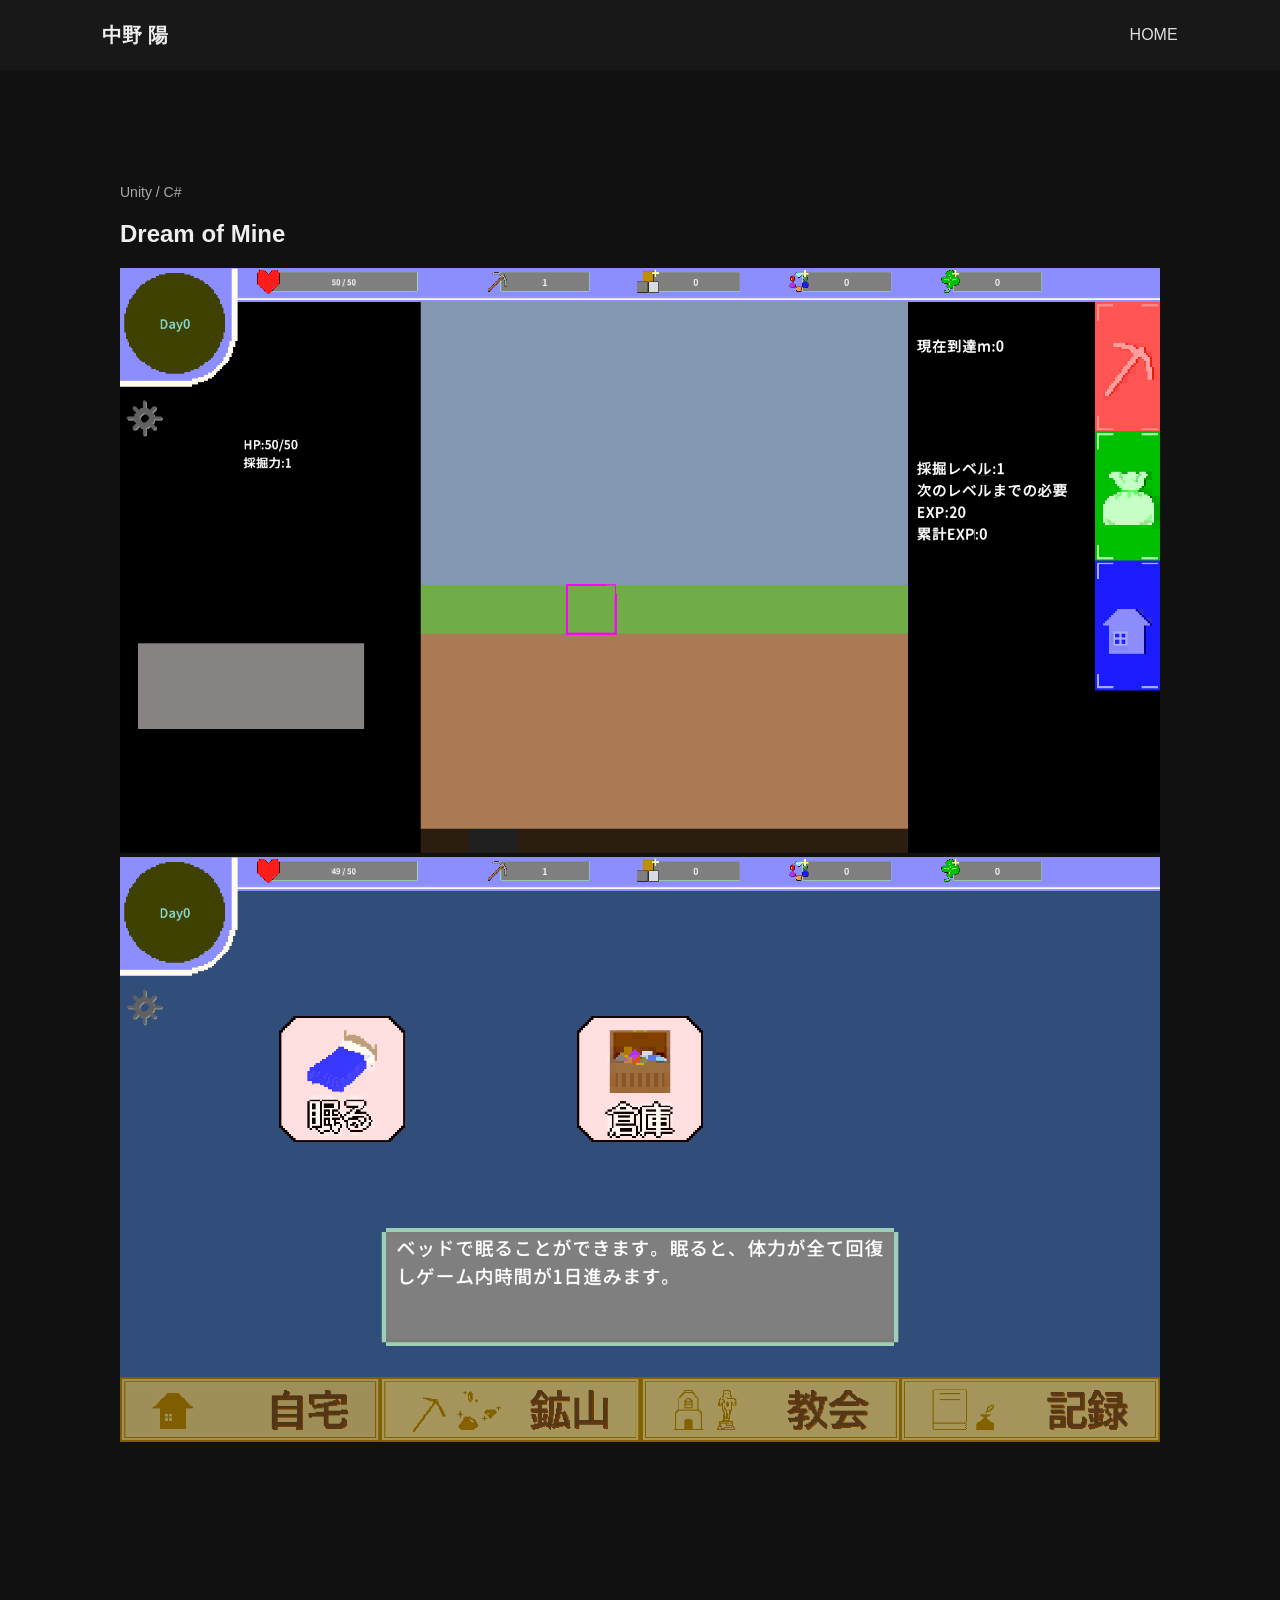
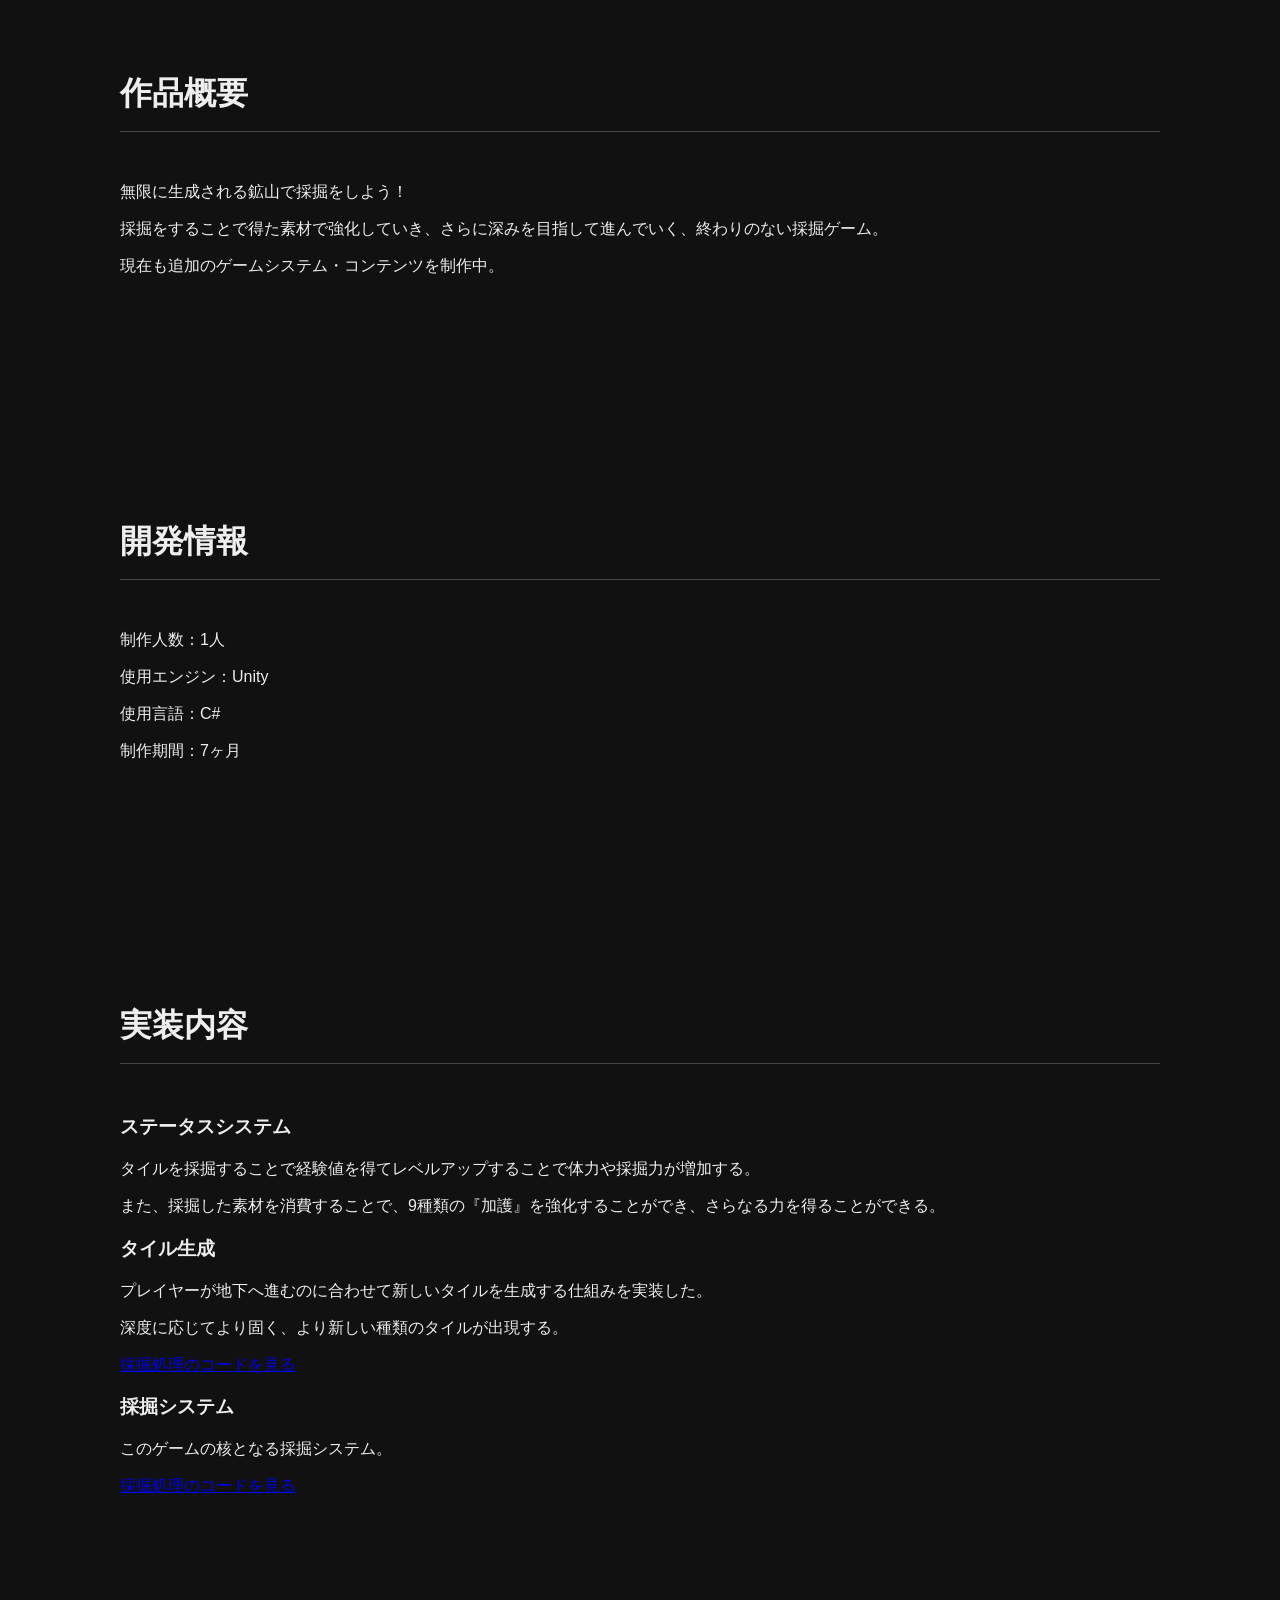
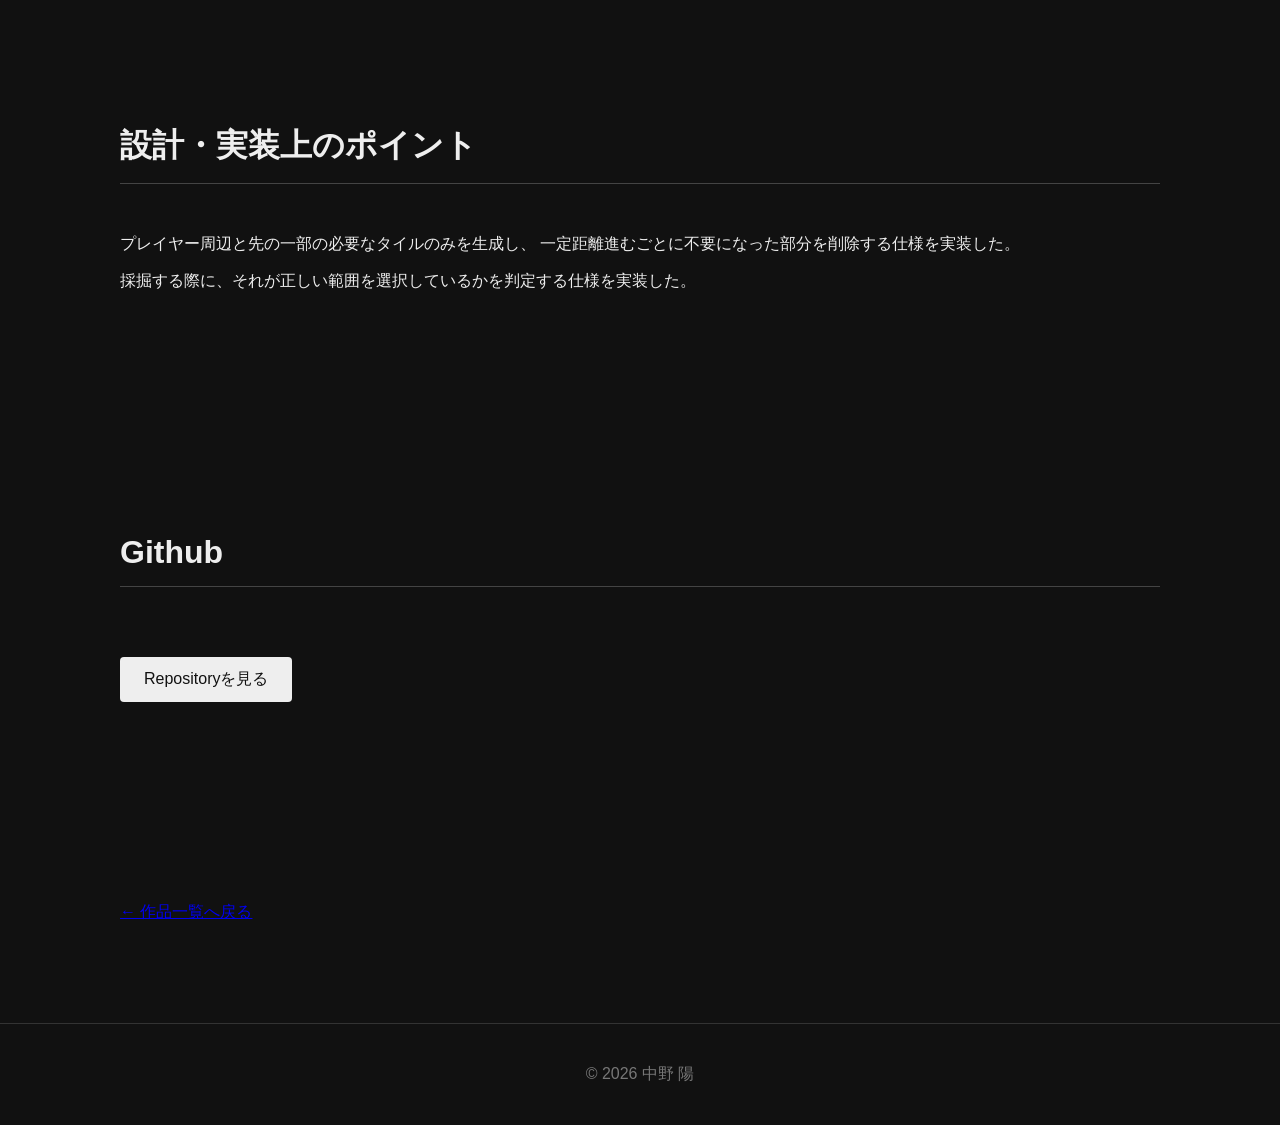
==== commit ad30dc41: "dream_of_mine.html の更新" ====
--- a/works/dream_of_mine.html
+++ b/works/dream_of_mine.html
@@ -123,7 +123,14 @@
 <p>
             深度に応じてより固く、より新しい種類のタイルが出現する。
         </p>
-
+<a
+    href="https://github.com/yomogi1024cat05-coder/dream_of_mine/blob/main/Assets%2FScripts%2FManager%2FGenerateTile.cs"
+    target="_blank"
+    rel="noopener noreferrer">
+
+    採掘処理のコードを見る
+
+</a>
         <h3>採掘システム</h3>
 
         <p>
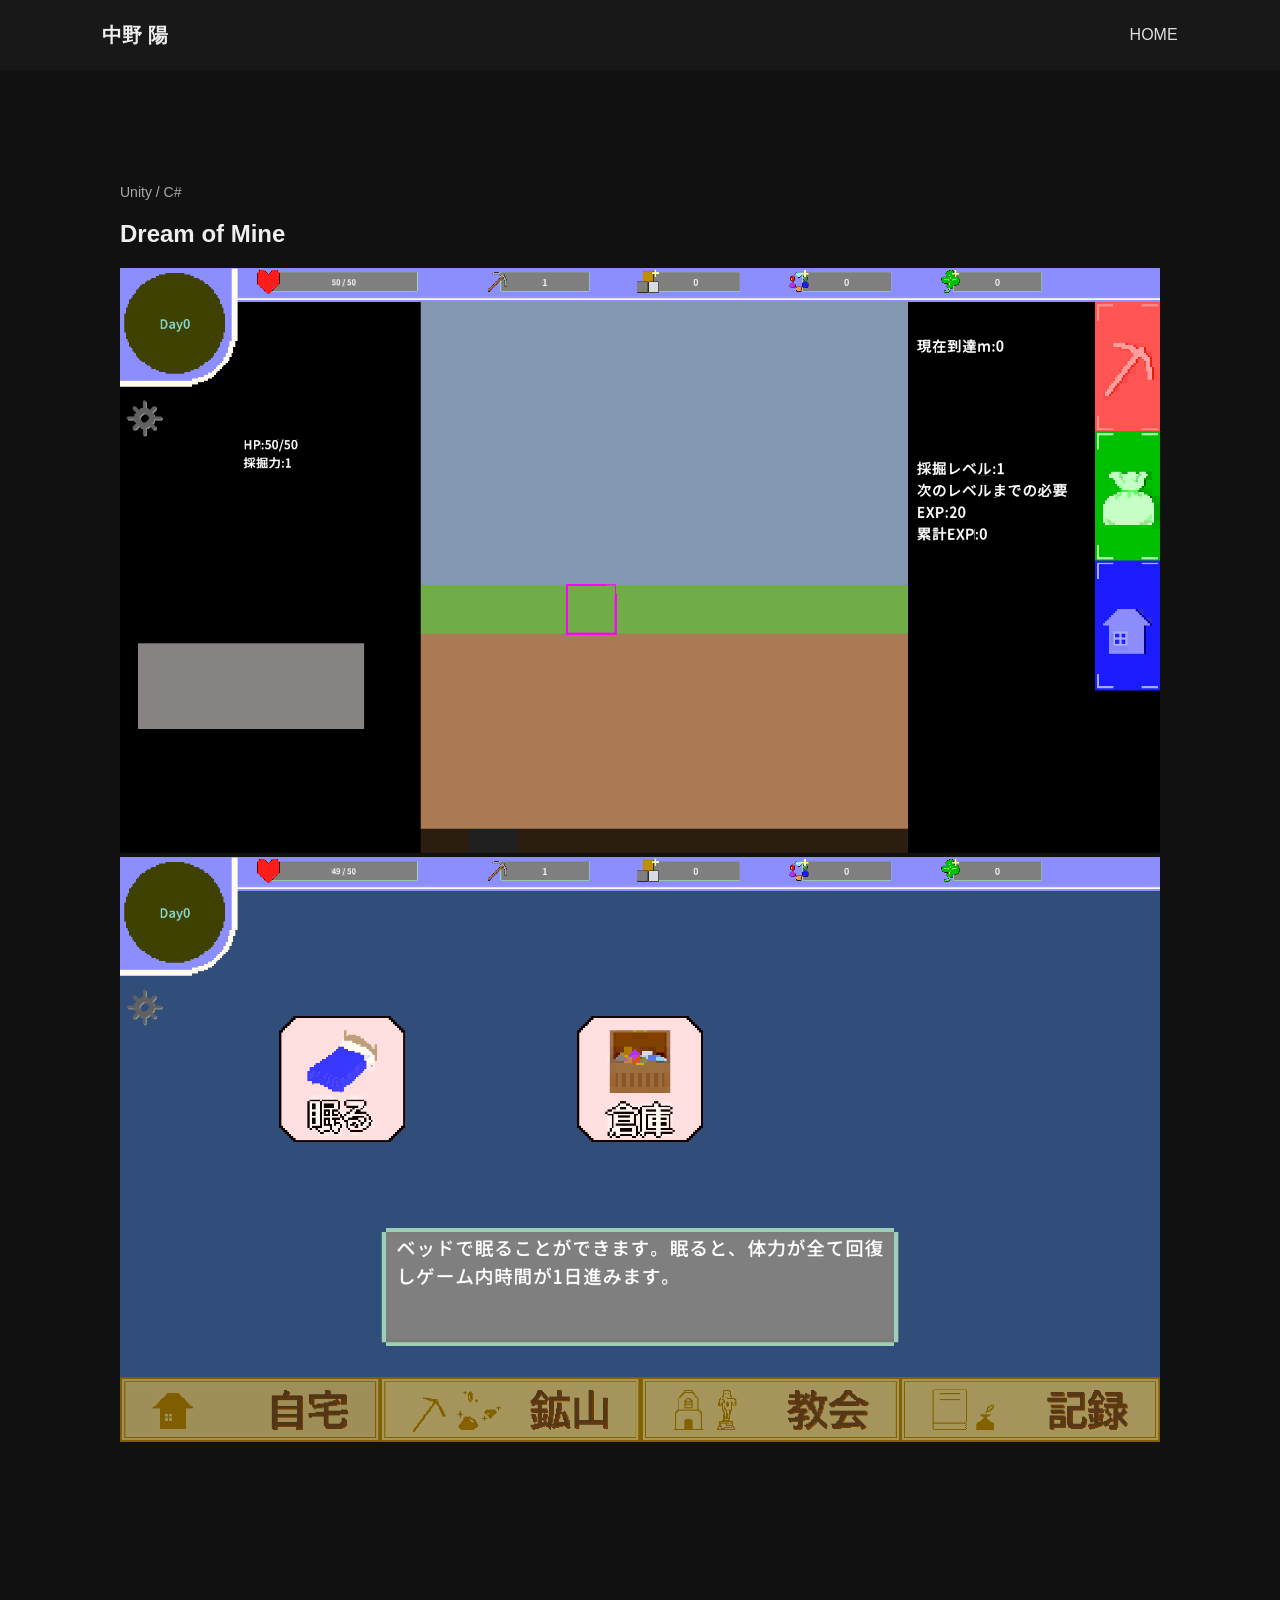
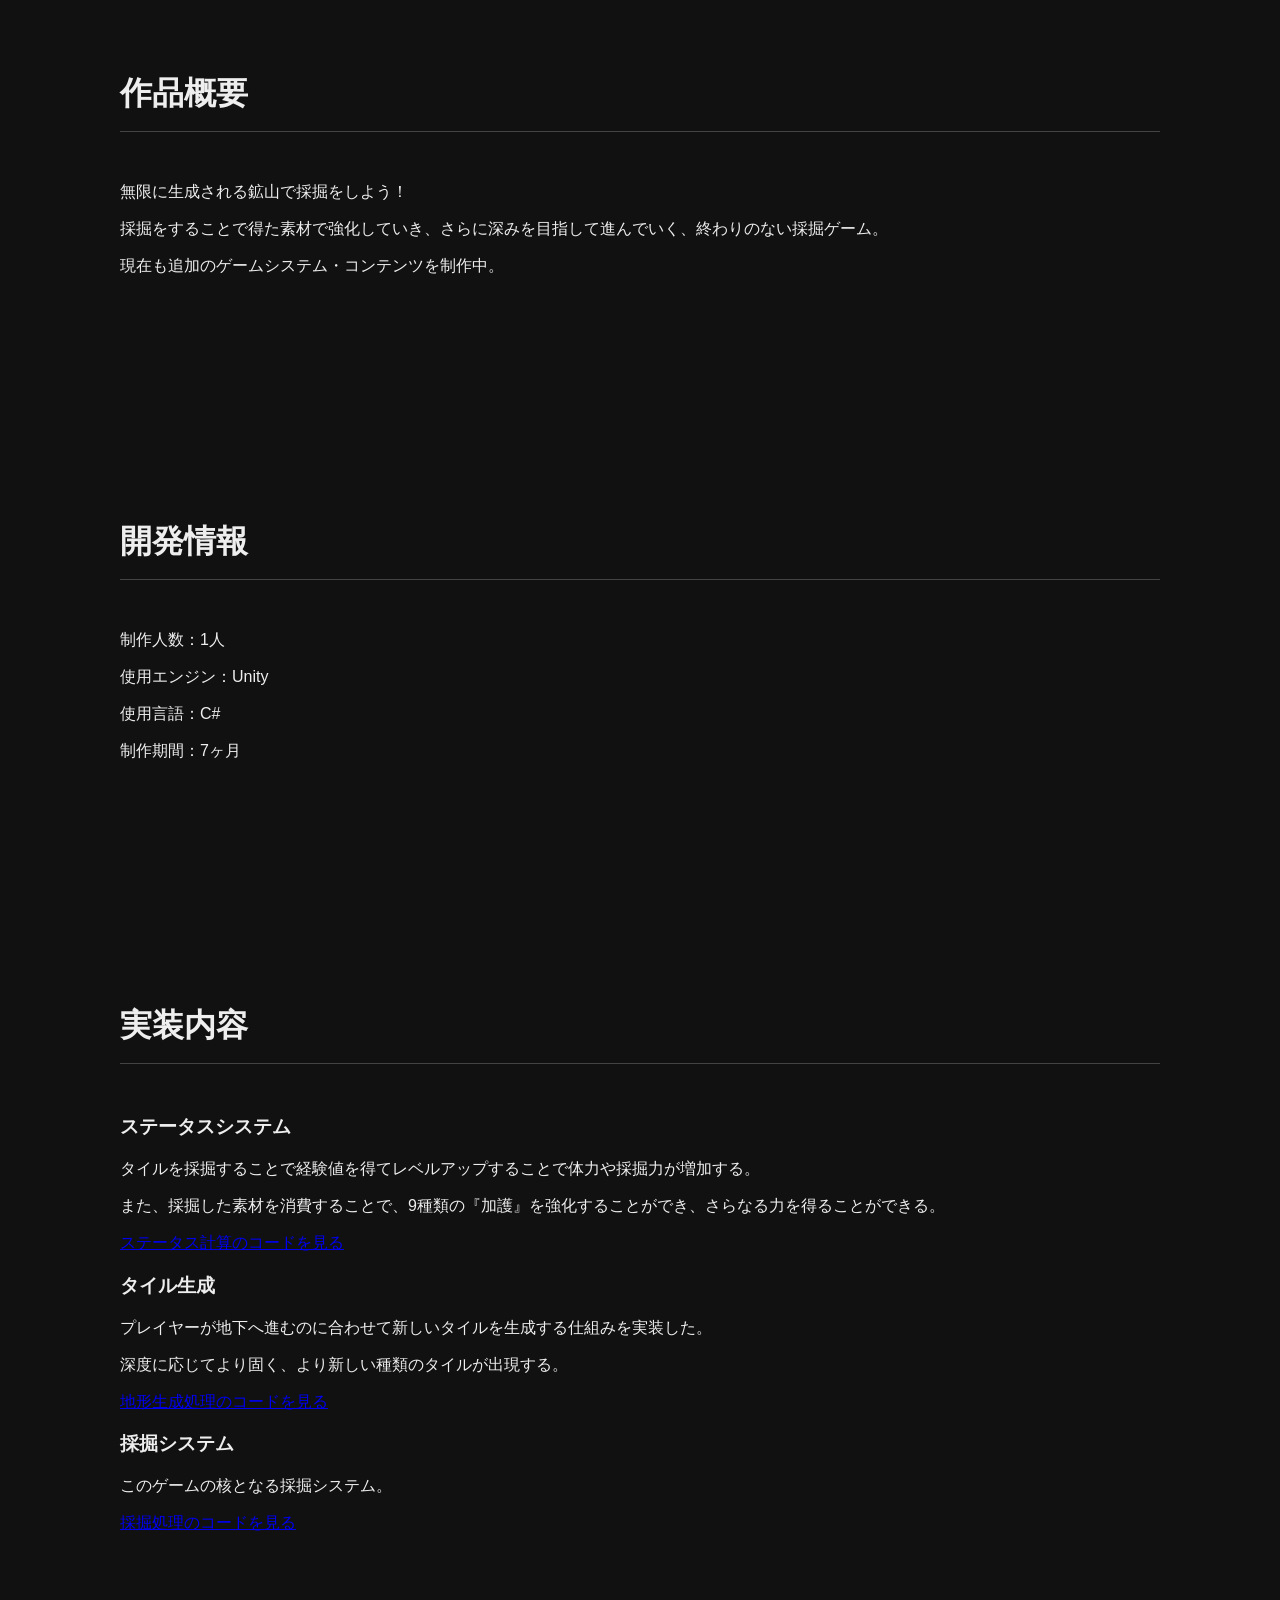
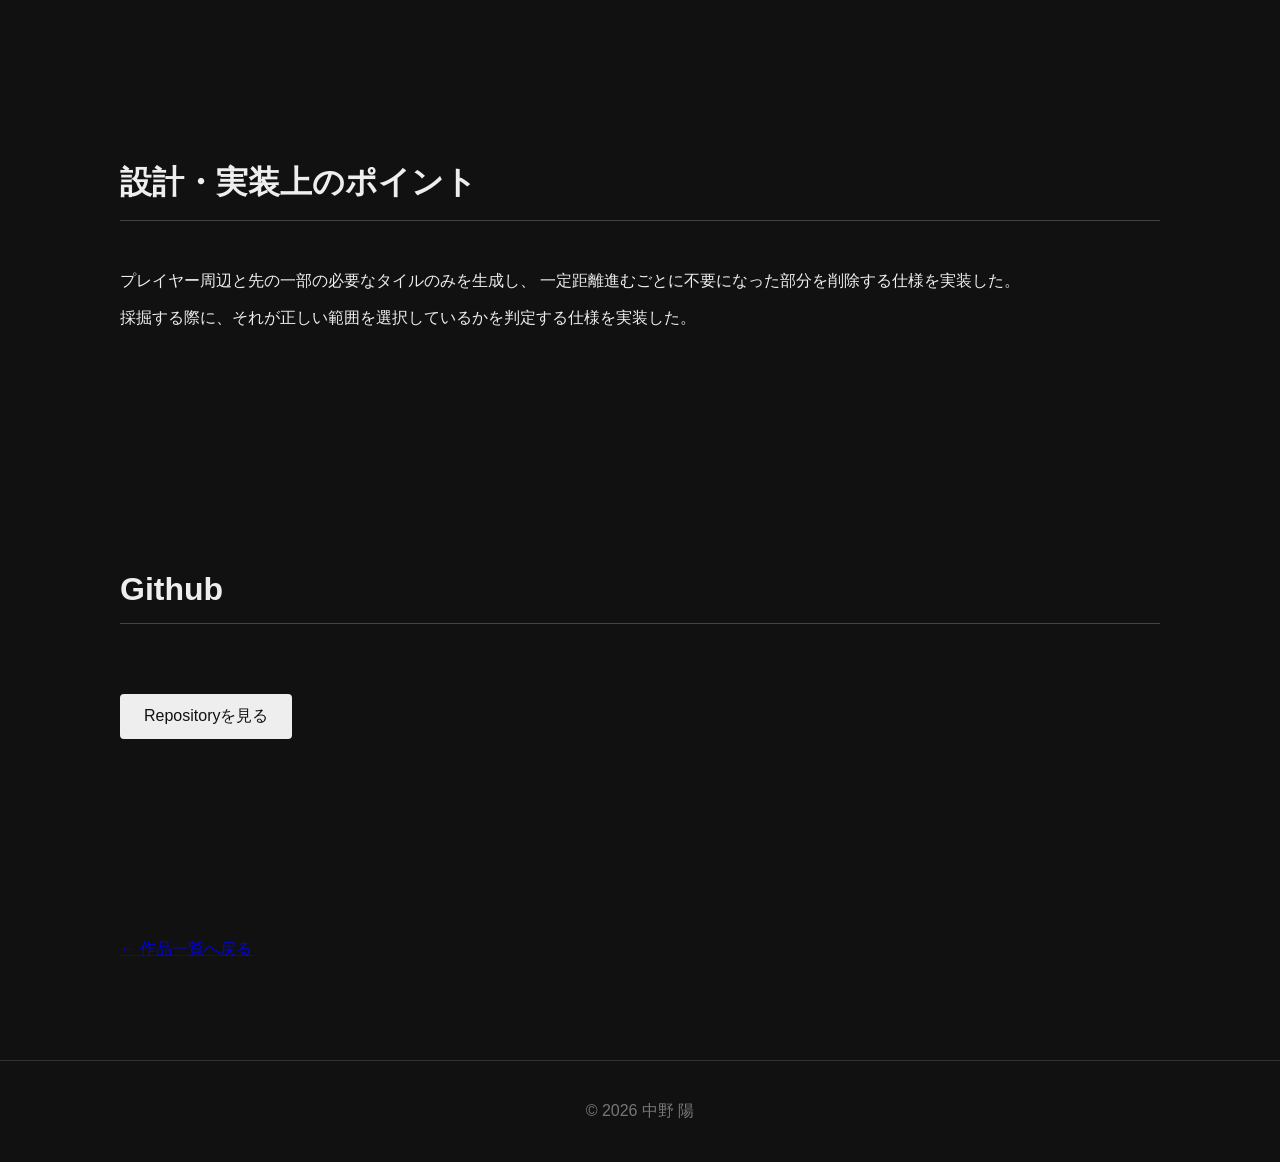
==== commit c915f881: "dream_of_mine.html の更新" ====
--- a/works/dream_of_mine.html
+++ b/works/dream_of_mine.html
@@ -113,7 +113,14 @@
             また、採掘した素材を消費することで、9種類の『加護』を強化することができ、さらなる力を得ることができる。
         </p>
 
-
+<a
+    href="https://github.com/yomogi1024cat05-coder/dream_of_mine/blob/main/Assets%2FScripts%2FData%2FGameData%2FCulculateStats.cs"
+    target="_blank"
+    rel="noopener noreferrer">
+
+    ステータス計算のコードを見る
+
+</a>
         <h3>タイル生成</h3>
 
         <p>
@@ -128,7 +135,7 @@
     target="_blank"
     rel="noopener noreferrer">
 
-    採掘処理のコードを見る
+    地形生成処理のコードを見る
 
 </a>
         <h3>採掘システム</h3>
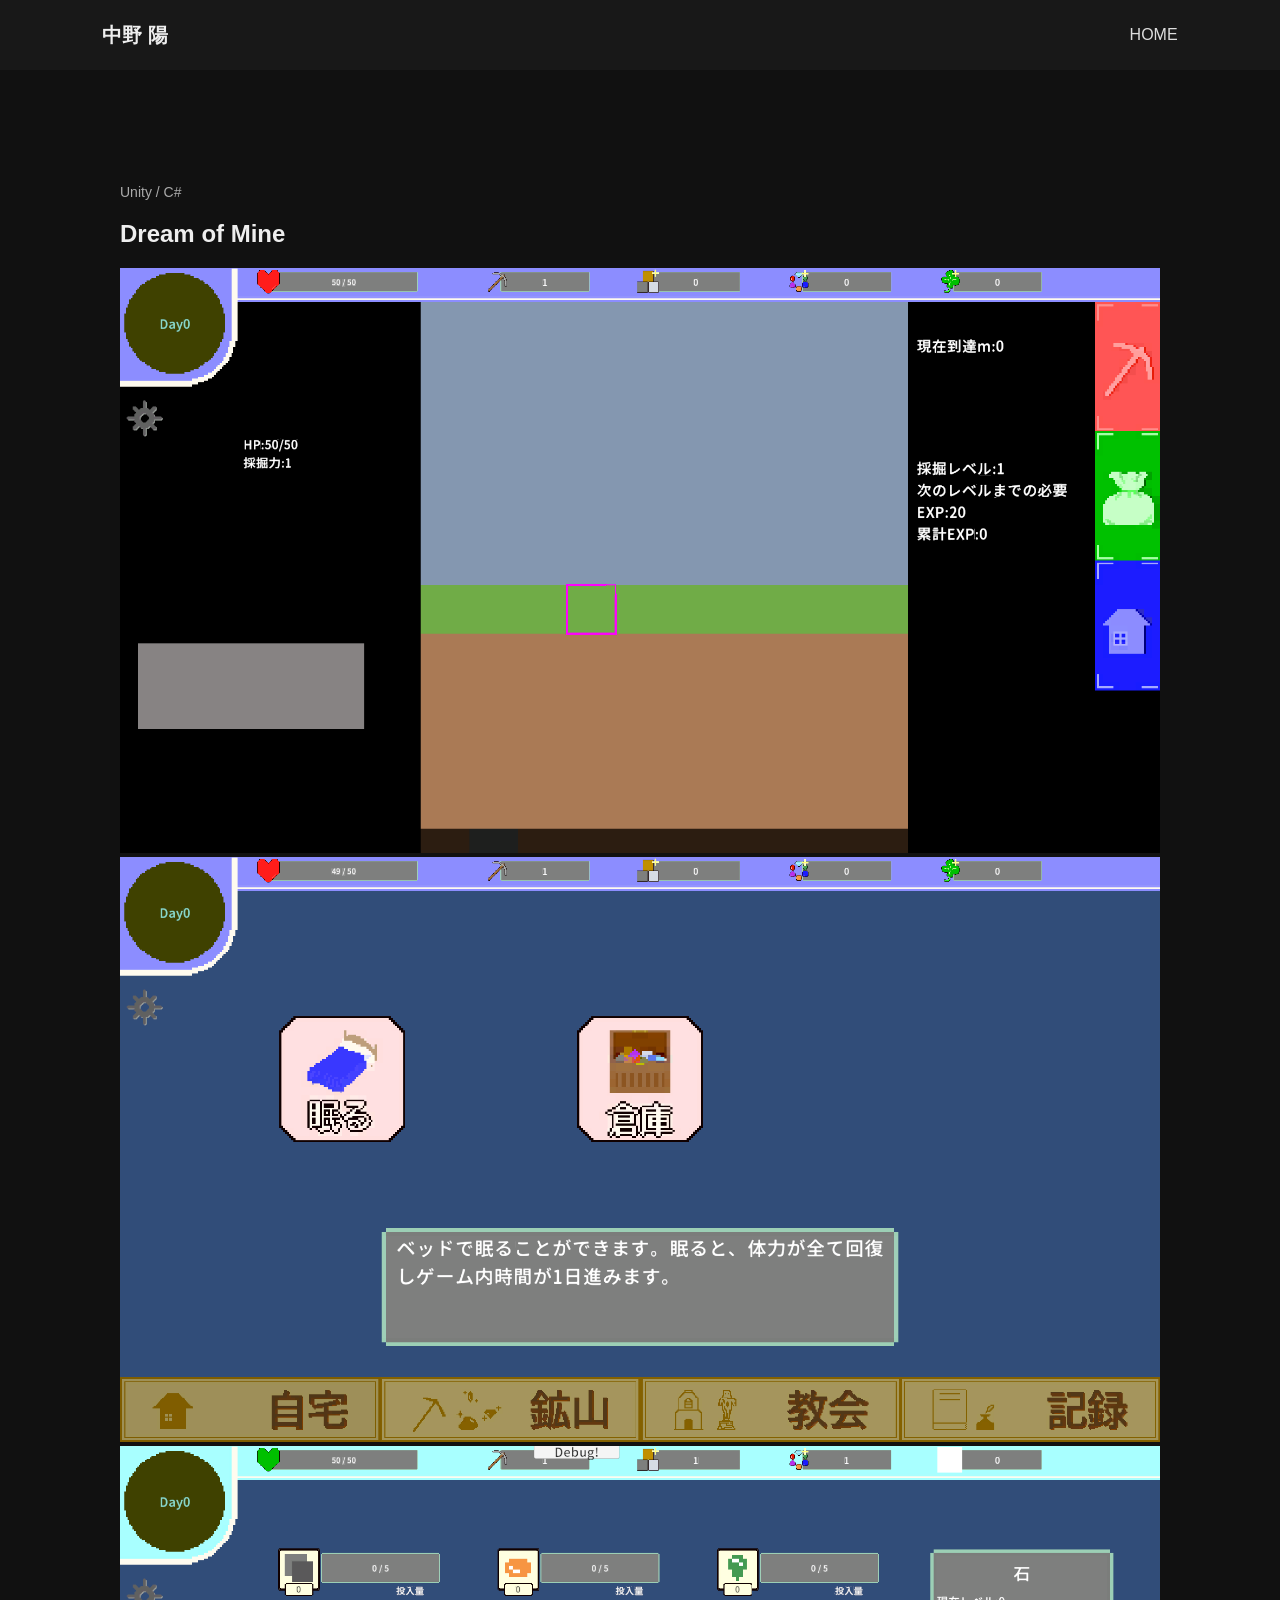
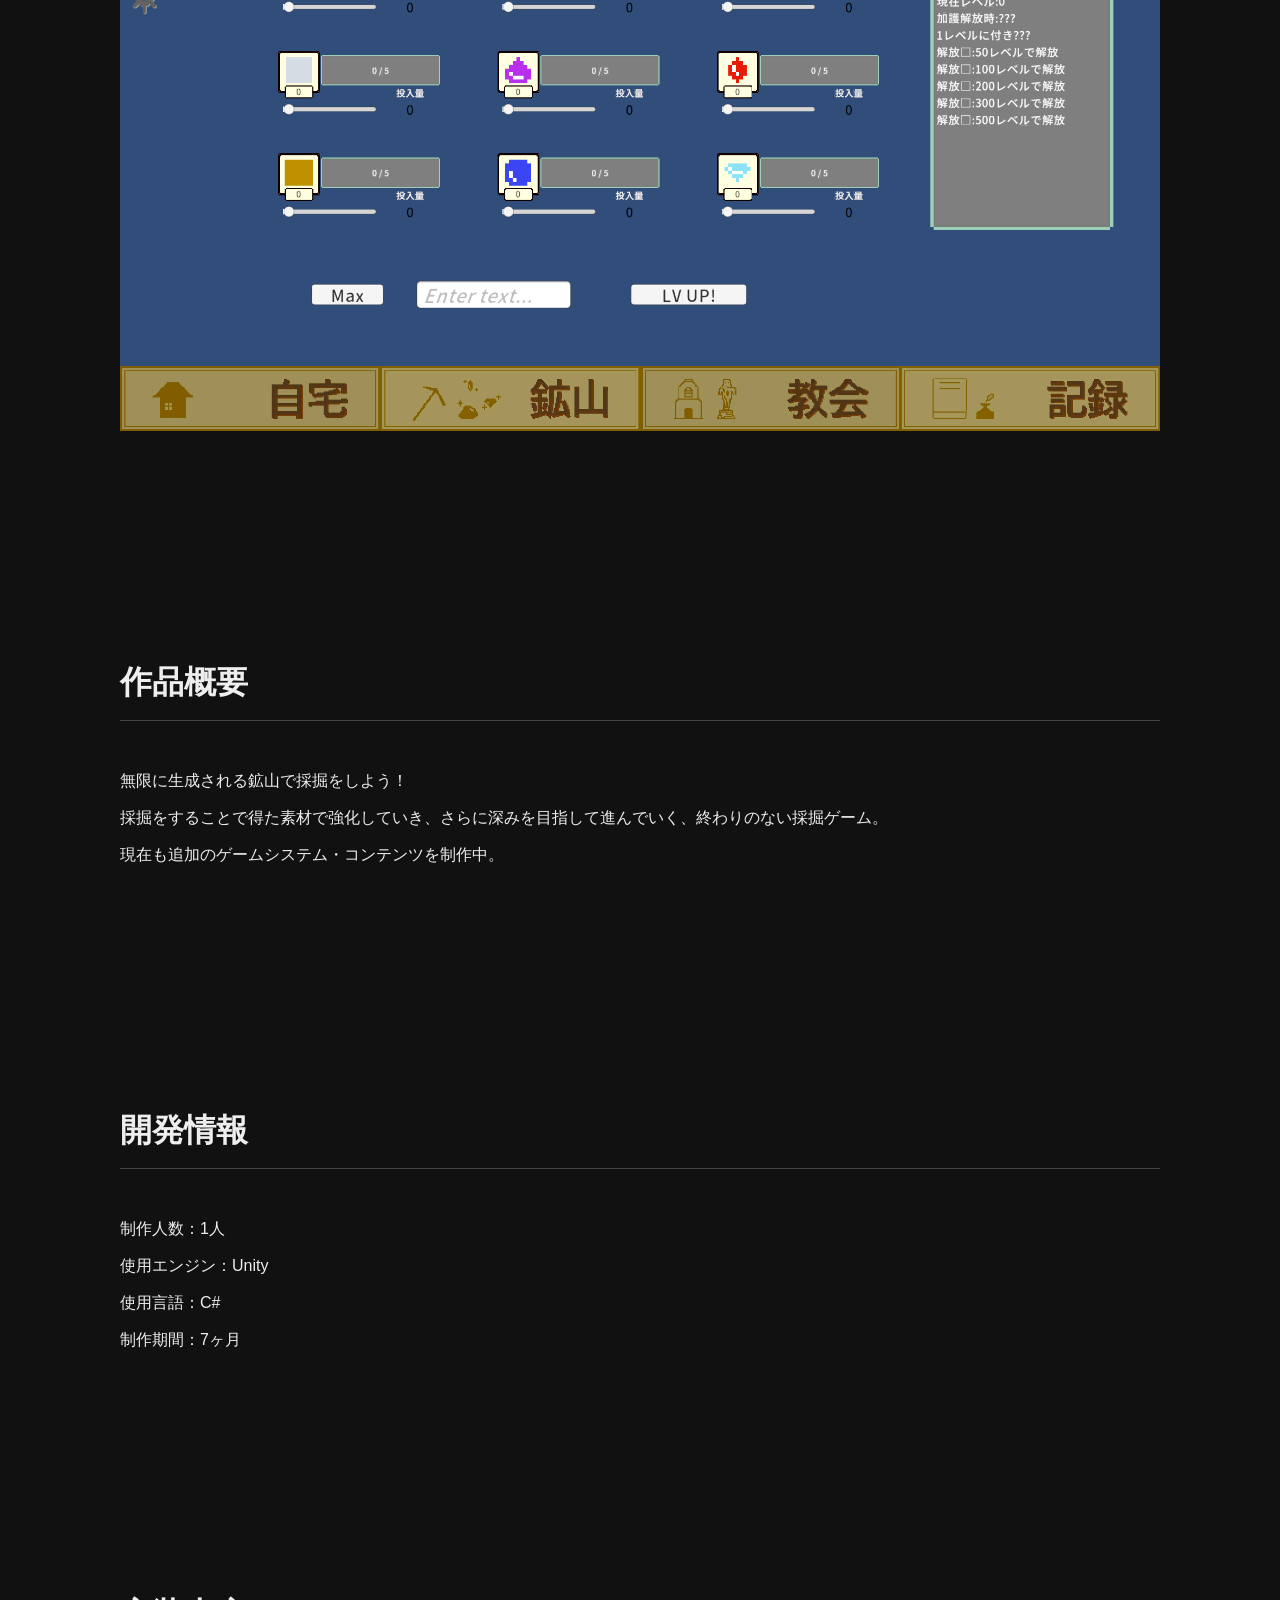
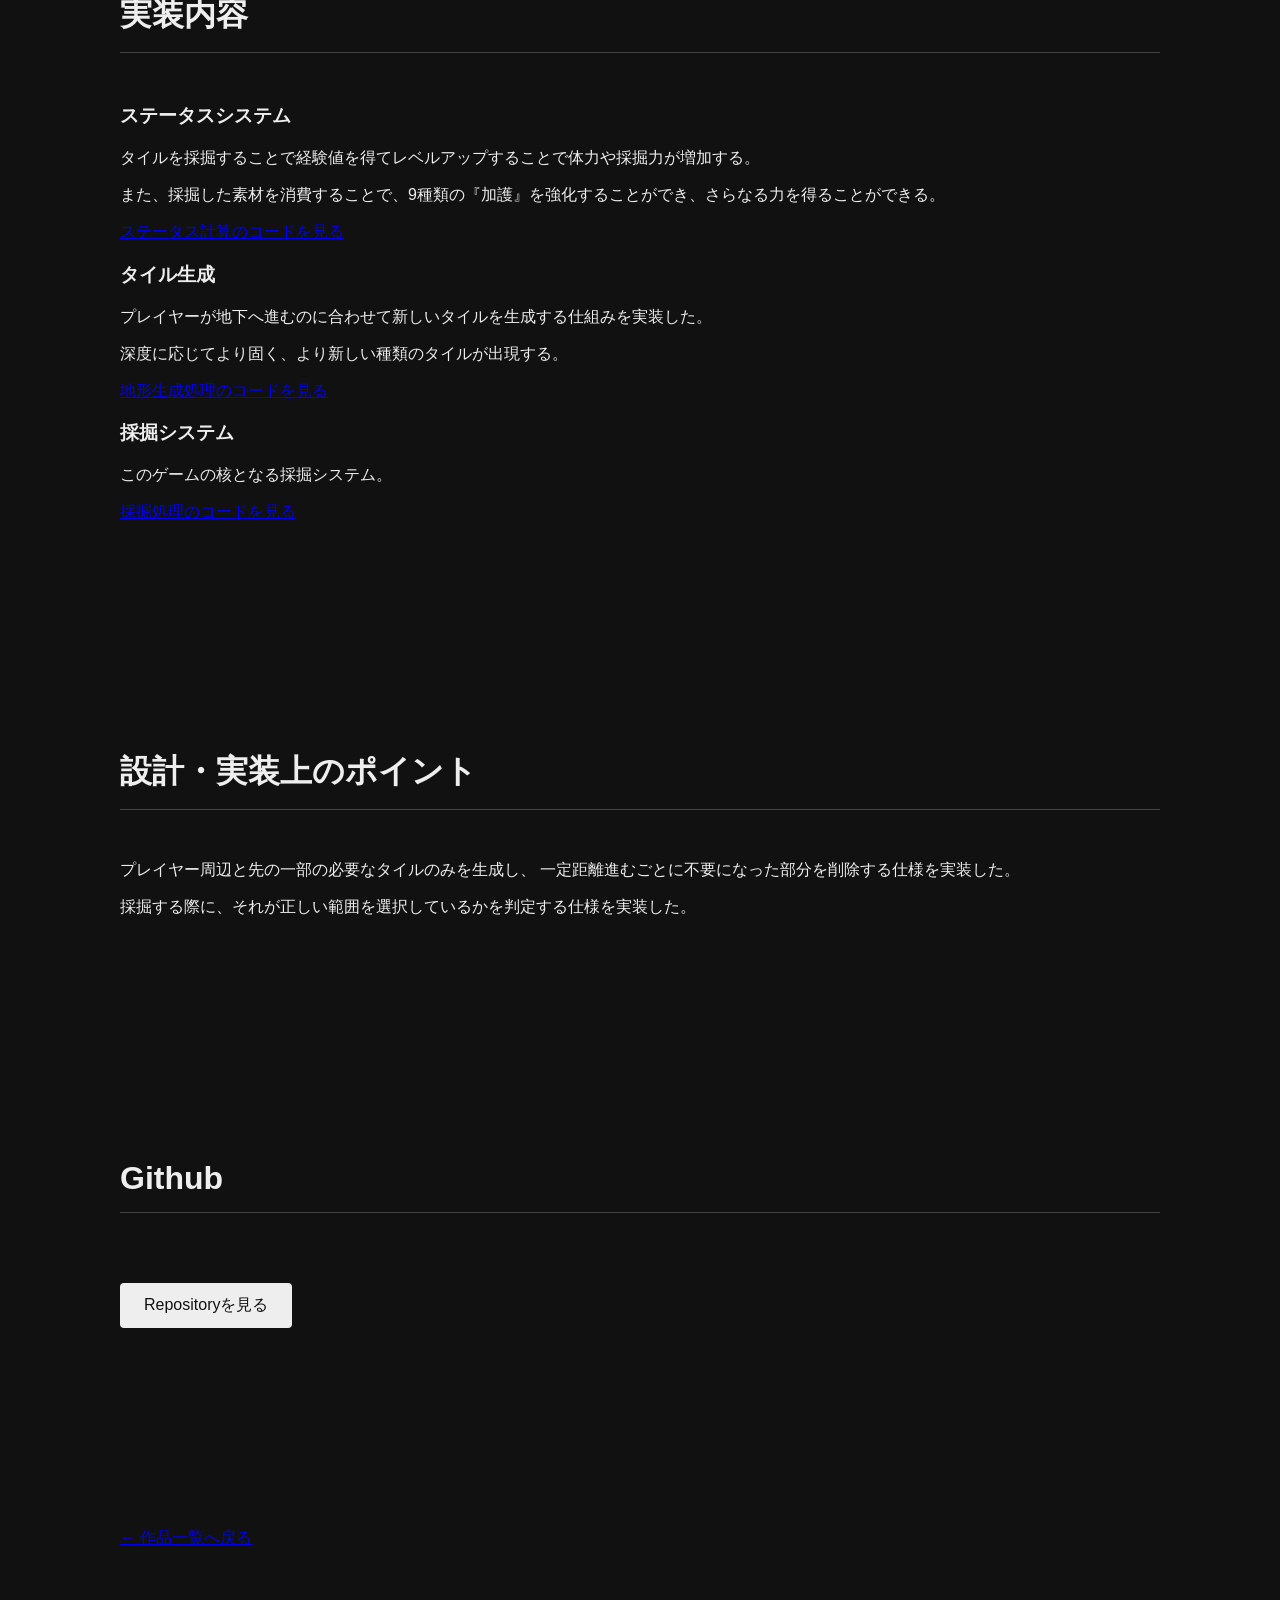
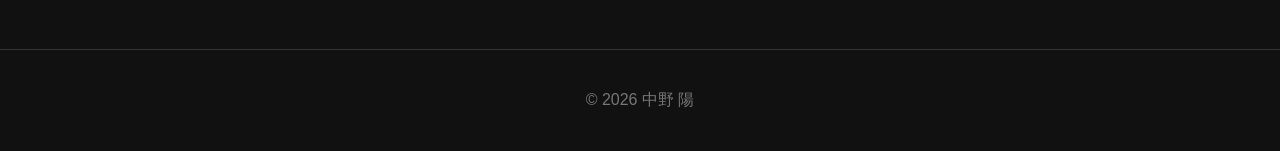
==== commit c38e5faa: "Update dream_of_mine.html" ====
--- a/works/dream_of_mine.html
+++ b/works/dream_of_mine.html
@@ -56,6 +56,10 @@
             src="../images/dream_of_mine/schreenshot_1.png"
             alt="Dream of Mine"
             style="width:100%;">
+                <img
+            src="../images/dream_of_mine/schreenshot_mine_2.png"
+            alt="Dream of Mine"
+            style="width:100%;">
 
     </section>
 
